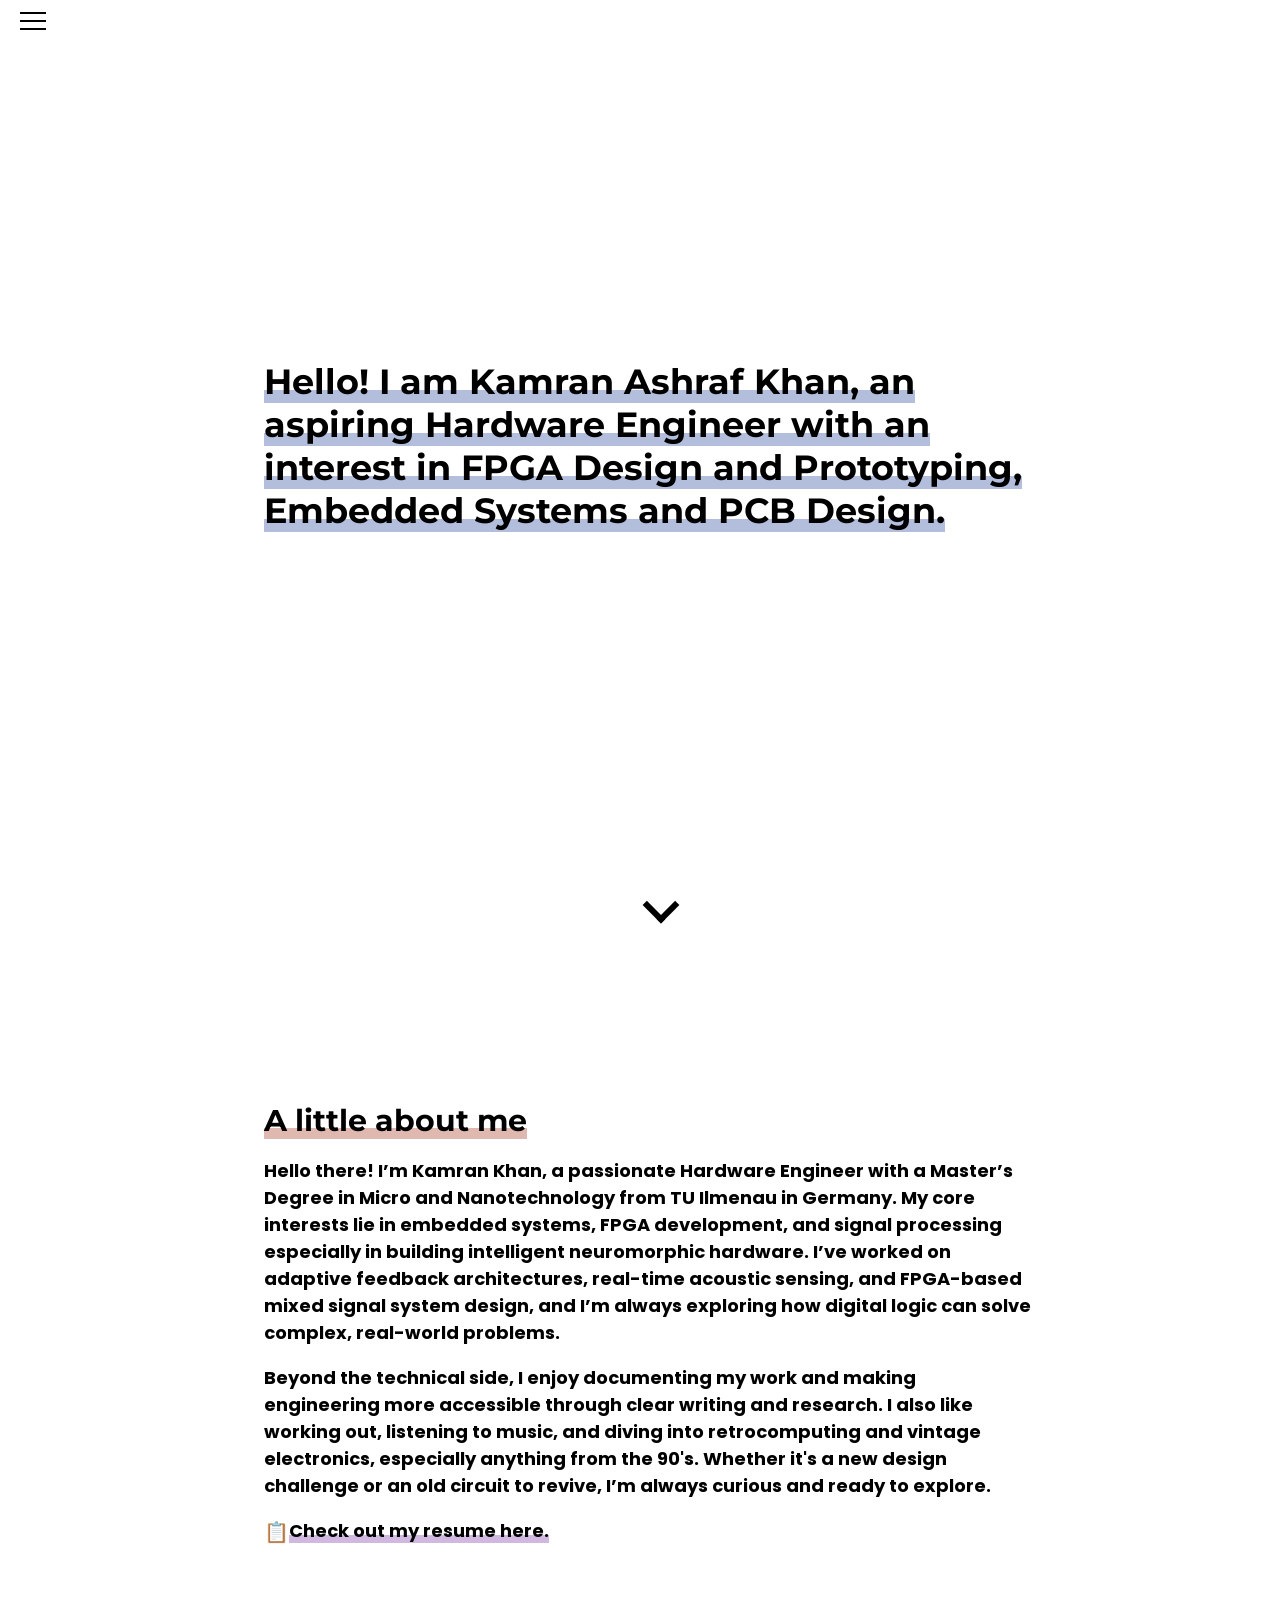
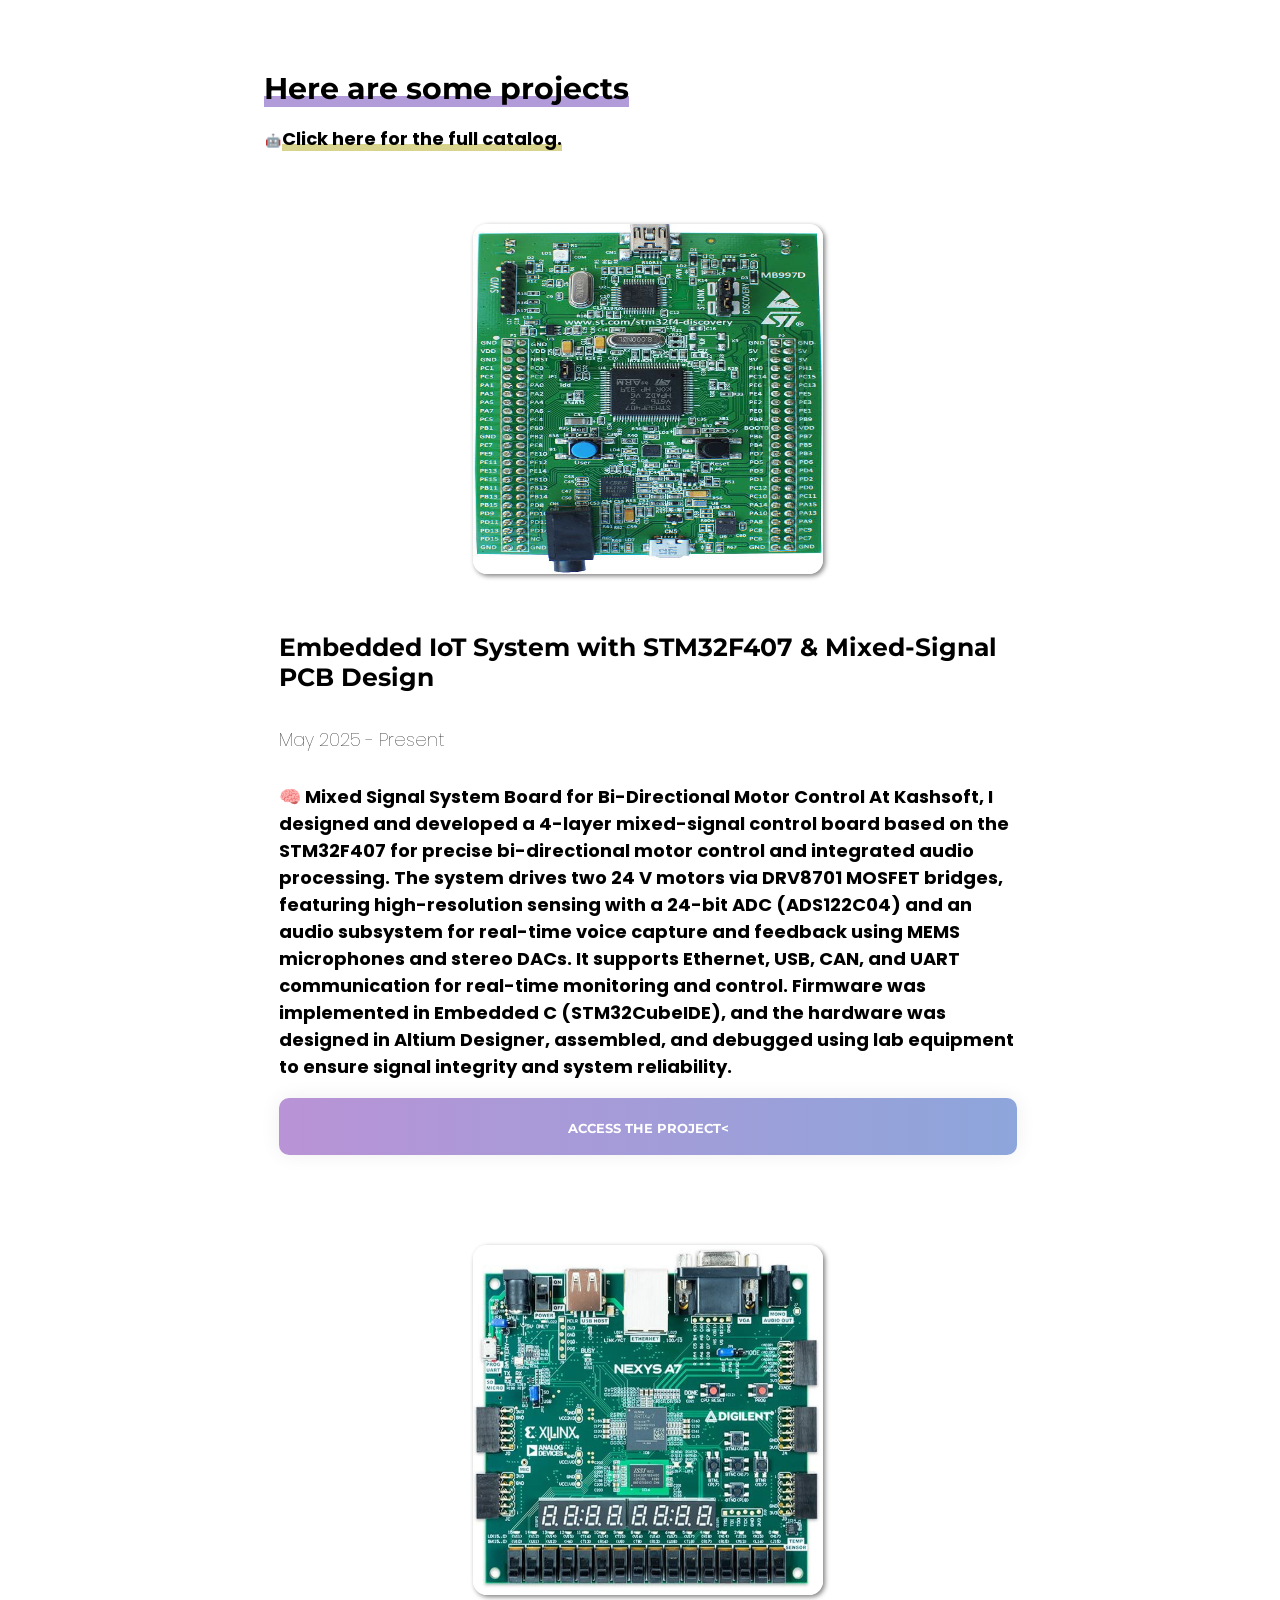
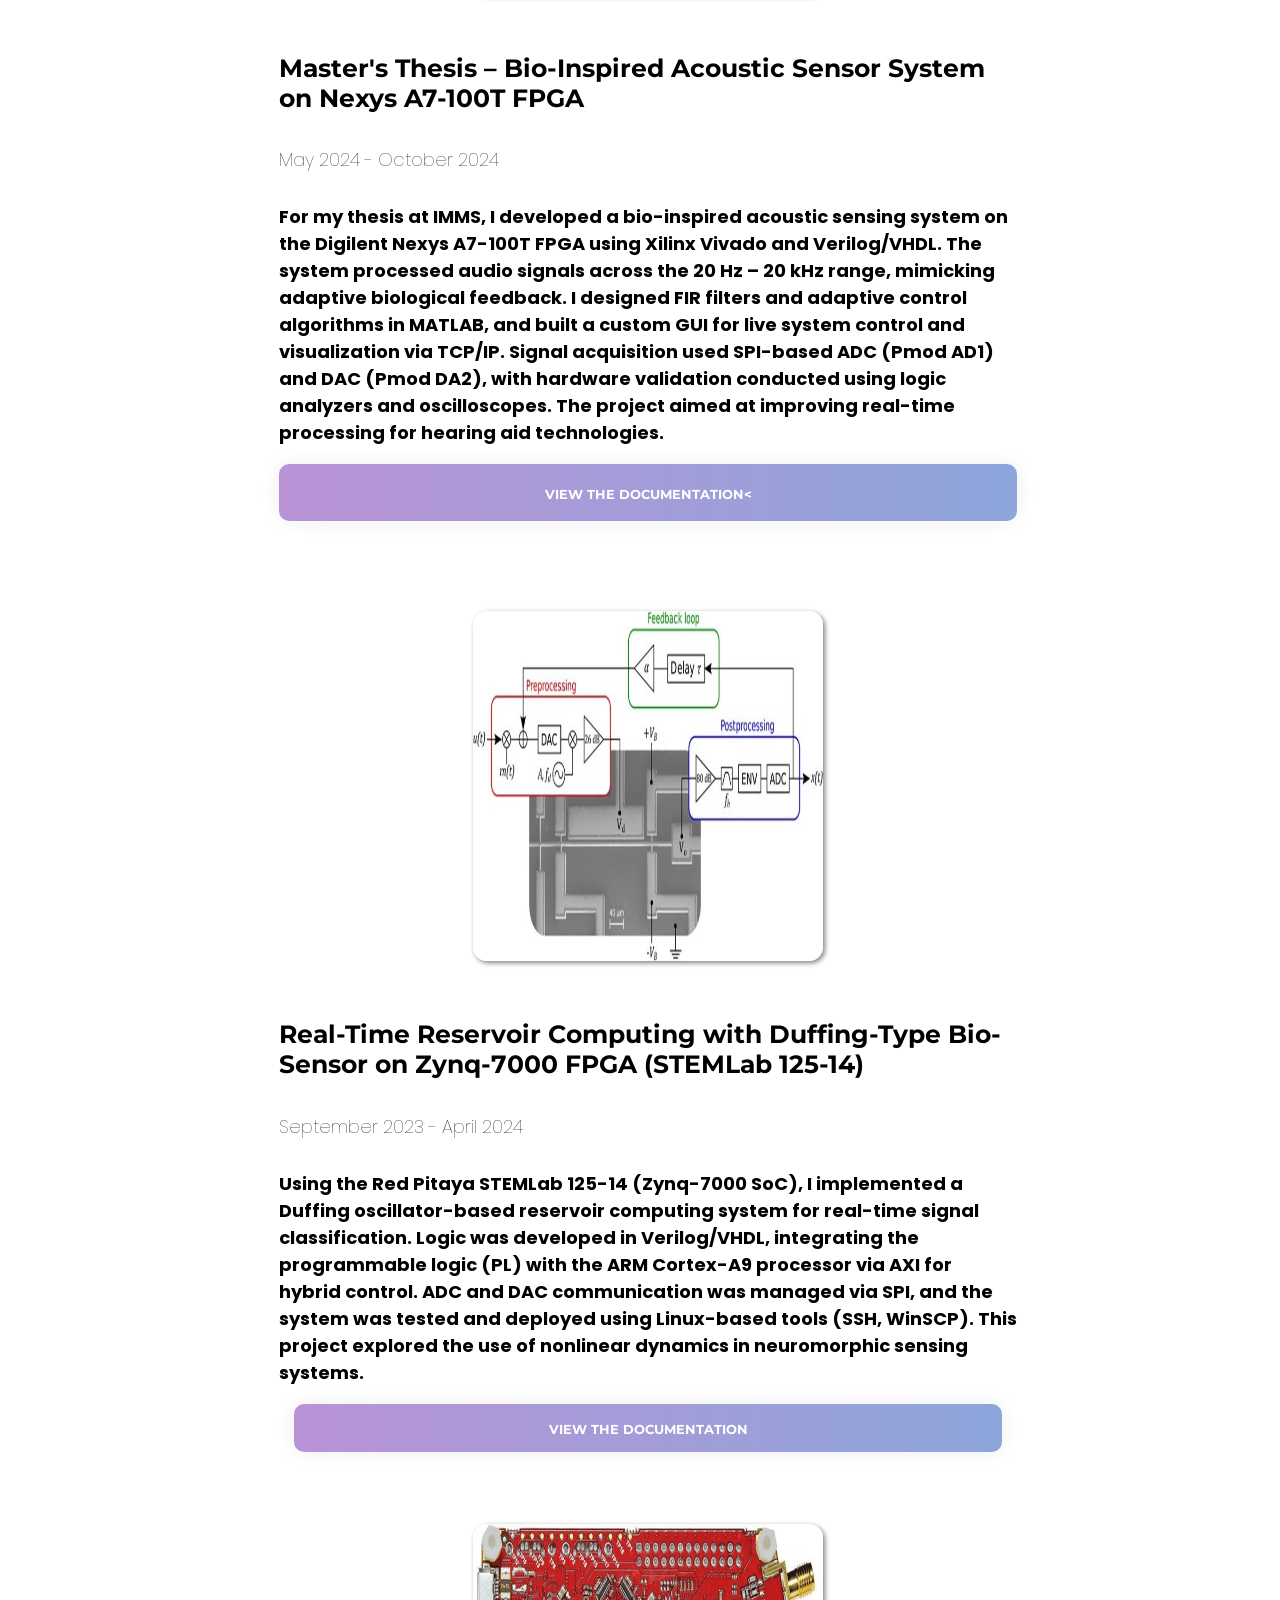
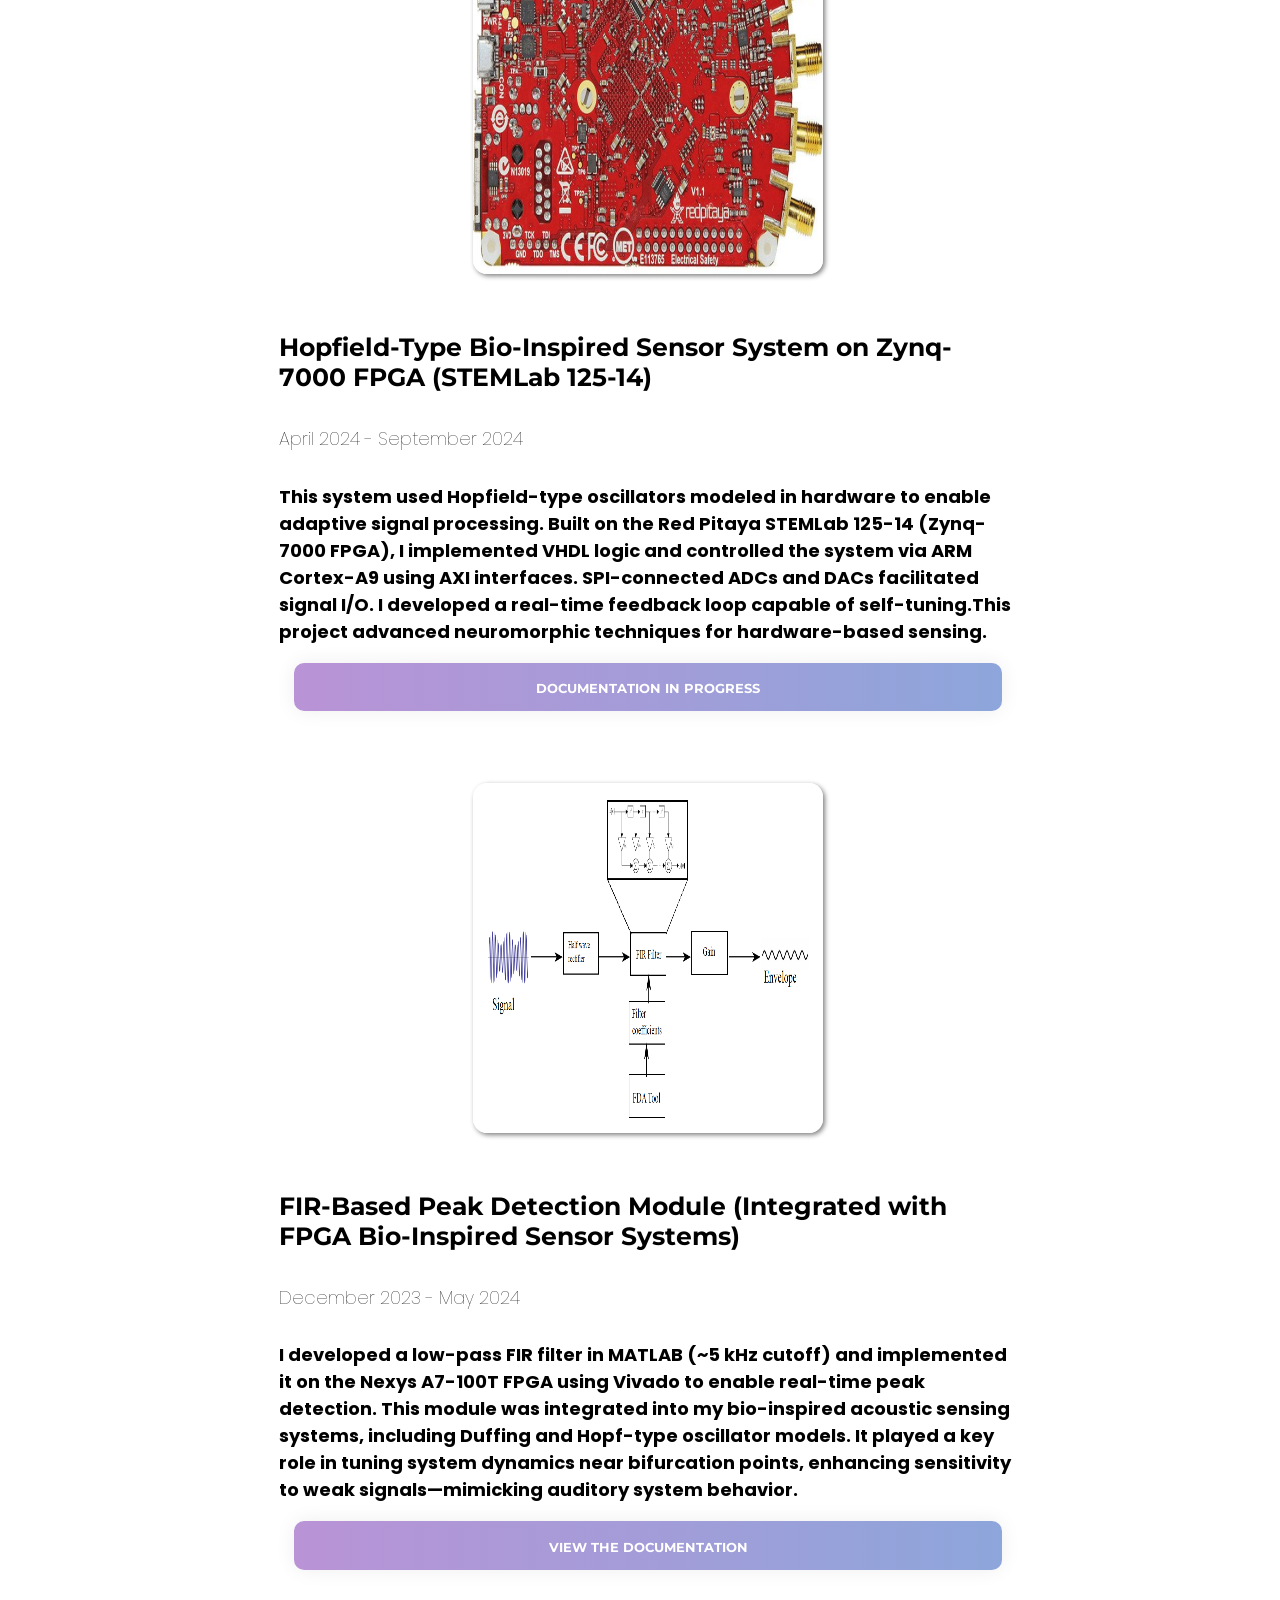
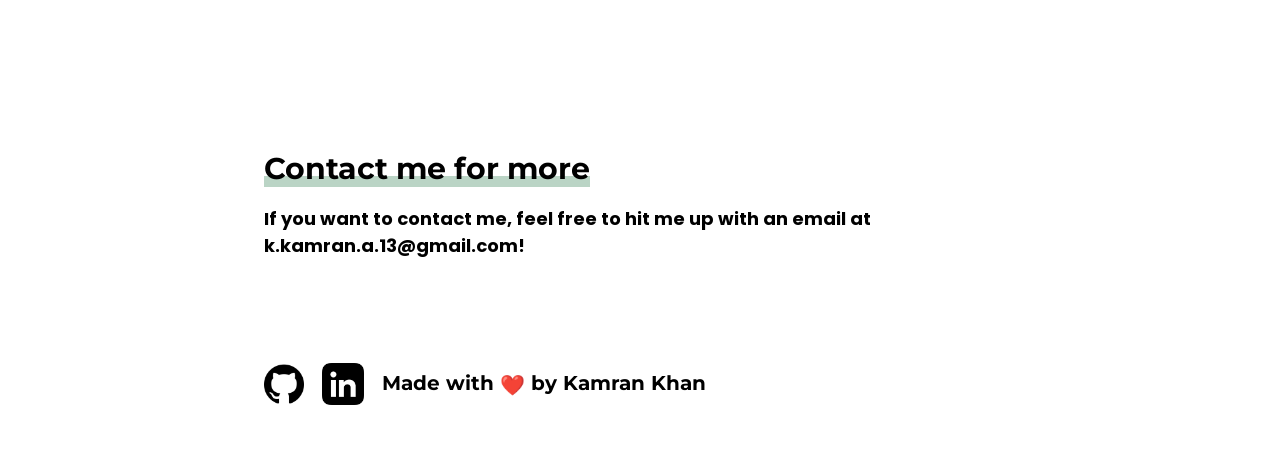
==== index.html @ 7c9fd109 "Revise project details and update documentation link Updated project description and link for the em" ====
<!DOCTYPE html>
<html>
<head>
  <meta charset="utf-8">
  <meta name="viewport" content="initial-scale=1,maximum-scale=1,user-scalable=no" />

  <title>K.K - Portfolio</title>
  <link rel="shortcut icon" type="image/x-icon" href="images/NEW.png"/>
  <link href="index.css" type ="text/css" rel="stylesheet"/>
  <link href="style.css" type ="text/css" rel="stylesheet"/>
  <script src="index.js"></script>
  <link href="https://fonts.googleapis.com/css2?family=Poppins:wght@300&display=swap" rel="stylesheet">
  <link href="https://fonts.googleapis.com/css2?family=PT+Serif&display=swap" rel="stylesheet">
  <link href="https://unpkg.com/aos@2.3.1/dist/aos.css" rel="stylesheet">
  <link href="https://fonts.googleapis.com/css2?family=Ubuntu&display=swap" rel="stylesheet">
  <link href="https://fonts.googleapis.com/css2?family=Arimo&family=Ubuntu&display=swap" rel="stylesheet">
  <link rel="stylesheet/less" type="text/css" href="styles.less" />
  <link href="https://fonts.googleapis.com/css2?family=Montserrat:wght@500&display=swap" rel="stylesheet">
  <script src="less.js" type="text/javascript"></script>
  <link href="https://unpkg.com/aos@2.3.1/dist/aos.css" rel="stylesheet">
</head>
<body>
  <script>
    AOS.init();
  </script>
  <div class="hamburger-menu sidenav">

      <input id="menu__toggle" type="checkbox" />
      <label class="menu__btn" for="menu__toggle">
        <span></span>
      </label>



    <ul class="menu__box">
      <li><a class="" href="#">Home</a></li>
      <li><a class="" href="#about">About</a></li>
			<li><a class="" href="#projects">Projects</a></li>
			<li><a class="" href="#contact">Contact</a></li>
    </ul>
  </div>
  <div class="home-title">
    
    <p class= "title-offset">
      <!--<span class="wave" style = "font-size:1em;">👋</span>--> Hello! I am Kamran Ashraf Khan, an aspiring Hardware Engineer with an interest in
      FPGA Design and Prototyping, Embedded Systems and PCB Design.
    </p>
  </div>
  <div class="home-title ">
    <a href="#about" class='pointer'><p class = "bounce" style="text-align:center;"><i class="down arrow"></i></p></a>
  </div>
  <div class="home-main">
    <h3 id="about"> A little about me</h3>
    <p>
     Hello there! I’m Kamran Khan, a passionate Hardware Engineer with a Master’s Degree in Micro and Nanotechnology from TU Ilmenau in Germany. My core interests lie in embedded systems, FPGA development, and signal processing especially in building intelligent neuromorphic hardware. I’ve worked on adaptive feedback architectures, real-time acoustic sensing, and FPGA-based mixed signal system design, and I’m always exploring how digital logic can solve complex, real-world problems.
    </p>
    <p>
     Beyond the technical side, I enjoy documenting my work and making engineering more accessible through clear writing and research. I also like working out, listening to music, and diving into retrocomputing and vintage electronics, especially anything from the 90's. Whether it's a new design challenge or an old circuit to revive, I’m always curious and ready to explore.    </p>
    <p>
      <span>📋</span><a class="pointer" href="https://drive.google.com/file/d/1jZl0_p32GaIG0uJ6r4p2ubVRtQOgF_bs/view?usp=sharing" target="_blank" >Check out my resume here.<a>
    </p>
  </div>
  <section class=" container home-main2"  id="projects">
    <h3 style = "background-image: linear-gradient(#fff 70%, #B19CD9 55%);">Here are some projects</h3>
    <div>
      <p style = "font-size: 18px;">
        <span>🤖</span><a class="pointer" style = "background-image: linear-gradient(#fff 70%, #D9D48D 55%);" href="projects.html">Click here for the full catalog.<a>
      </p>
    </div>

    <div class='container margin-spacing1'>
      <div class="col-lg-5 colortest">
        <p style="text-align: center;"><img id ="myBtn" class="zoom fold imageshadow"src="images/STM32F407.png"></p>
      </div>
      <div class="col-lg-6 pull-right colortest1">
        <h4>Embedded IoT System with STM32F407 & Mixed-Signal PCB Design</h4>
        <h5>May 2025 - Present</h5>
        <p >🧠 Mixed Signal System Board for Bi-Directional Motor Control

At Kashsoft, I designed and developed a 4-layer mixed-signal control board based on the STM32F407 for precise bi-directional motor control and integrated audio processing. The system drives two 24 V motors via DRV8701 MOSFET bridges, featuring high-resolution sensing with a 24-bit ADC (ADS122C04) and an audio subsystem for real-time voice capture and feedback using MEMS microphones and stereo DACs.
It supports Ethernet, USB, CAN, and UART communication for real-time monitoring and control. Firmware was implemented in Embedded C (STM32CubeIDE), and the hardware was designed in Altium Designer, assembled, and debugged using lab equipment to ensure signal integrity and system reliability.</p>
        <p>
           <a class="btn-grad1" target="_blank" href="https://github.com/kkkamran19/Motor_Controller_STM32F407_Board"><span>Access the Project<</span></a>
        </p>

      </div>
    </div>
    <div class='container margin-spacing'>
      <div class="col-lg-5 colortest">
        <p style="text-align: center;"><img id ="myBtn1"  class="zoom fold imageshadow"src="images/NexysA7.jpg"></p>
      </div>
      <div class="col-lg-6 pull-right colortest1">
        <h4>Master's Thesis – Bio-Inspired Acoustic Sensor System on Nexys A7-100T FPGA</h4>
        <h5>May 2024 - October 2024</h5>
        <p >
          For my thesis at IMMS, I developed a bio-inspired acoustic sensing system on the Digilent Nexys A7-100T FPGA using Xilinx Vivado and Verilog/VHDL. The system processed audio signals across the 20 Hz – 20 kHz range, mimicking adaptive biological feedback. I designed FIR filters and adaptive control algorithms in MATLAB, and built a custom GUI for live system control and visualization via TCP/IP. Signal acquisition used SPI-based ADC (Pmod AD1) and DAC (Pmod DA2), with hardware validation conducted using logic analyzers and oscilloscopes. The project aimed at improving real-time processing for hearing aid technologies.
        </p>
        <p>
           <a class="btn-grad1" target="_blank" href= "https://drive.google.com/file/d/1BFSwdNA7XVS916fjhAsoGjCsaoF70eUB/view?usp=sharing"><span>View the Documentation<</span></a>
        </p>


      </div>
    </div>
    
    <div class='container margin-spacing'>
      <div class="col-lg-5 colortest">
        <p style="text-align: center;"><img id ="myBtn2"  class="zoom fold imageshadow"src="images/RP.jpg"></p>
      </div>
      <div class="col-lg-6 pull-right colortest1">
        <h4>Real-Time Reservoir Computing with Duffing-Type Bio-Sensor on Zynq-7000 FPGA (STEMLab 125-14)</h4>
        <h5>September 2023 - April 2024</h5>
        <p >
         Using the Red Pitaya STEMLab 125-14 (Zynq-7000 SoC), I implemented a Duffing oscillator-based reservoir computing system for real-time signal classification. Logic was developed in Verilog/VHDL, integrating the programmable logic (PL) with the ARM Cortex-A9 processor via AXI for hybrid control. ADC and DAC communication was managed via SPI, and the system was tested and deployed using Linux-based tools (SSH, WinSCP). This project explored the use of nonlinear dynamics in neuromorphic sensing systems.
          
        </p>
        <!--
        <center>
          <form target="_blank" action="https://docs.google.com/document/d/1kxcEUhw5xpbiw1BNX7KYCcNYDxo8A36BgpGBvyZL4uw/edit?usp=sharing">
            <button class="button button1">

              View the documentation
              
            </button>

          </form>
        </center>
        -->
        
        <div class="col-lg-6 center-block colortest1" >
          <a class="btn-grad1" target="_blank" href="https://drive.google.com/file/d/1TawsXJFVMj2B5EUxmtuD-vqah61VOHne/view?usp=sharing"><span>View the Documentation</span></a>
        </div>
        
      
      </div>
      
    </div>
    
    <div class='container margin-spacing'>
      <div class="col-lg-5 colortest">
        <p style="text-align: center;"><img  id ="myBtn3"  class="zoom fold imageshadow"src="images/Red_Pitaya_125.jpg"></p>
      </div>
      <div class="col-lg-6 pull-right colortest1">
        <h4>Hopfield-Type Bio-Inspired Sensor System on Zynq-7000 FPGA (STEMLab 125-14)
</h4>
        <h5>April 2024 - September 2024</h5>
        <p >
          This system used Hopfield-type oscillators modeled in hardware to enable adaptive signal processing. Built on the Red Pitaya STEMLab 125-14 (Zynq-7000 FPGA), I implemented VHDL logic and controlled the system via ARM Cortex-A9 using AXI interfaces. SPI-connected ADCs and DACs facilitated signal I/O. I developed a real-time feedback loop capable of self-tuning.This project advanced neuromorphic techniques for hardware-based sensing.
        </p>

        <div class="col-lg-6 pull-center colortest1">
          <a class="btn-grad1" target="_blank" href=""><span>Documentation in progress</span></a>
        </div>
      </div>
    </div>
    
    <div class='container margin-spacing'>
      <div class="col-lg-5 colortest">
        <p style="text-align: center;"><img  id ="myBtn4"  class="zoom fold imageshadow" src="images/FIR.png" ></p>
      </div>
      <div class="col-lg-6 pull-right colortest1">
        <h4>FIR-Based Peak Detection Module (Integrated with FPGA Bio-Inspired Sensor Systems)</h4>
        <h5>December 2023 - May 2024</h5>
        <p >
         I developed a low-pass FIR filter in MATLAB (~5 kHz cutoff) and implemented it on the Nexys A7-100T FPGA using Vivado to enable real-time peak detection. This module was integrated into my bio-inspired acoustic sensing systems, including Duffing and Hopf-type oscillator models. It played a key role in tuning system dynamics near bifurcation points, enhancing sensitivity to weak signals—mimicking auditory system behavior.
        </p>

        <div class="col-lg-6 pull-center colortest1">
          <a class="btn-grad1" target="_blank" href="https://docs.google.com/document/d/1T5gbmnkzEDhXgcUA_hwLLyPClCYkUlRM/edit?usp=sharing&ouid=109167565029015683219&rtpof=true&sd=true"><span>View the Documentation</span></a>
        </div>
      </div>
    </div>


   
    
  </section>
  <div style="clear: left;margin-bottom: 10vh;" class="contact-main" id="contact">

  </div>
  <div class=" container home-main2"  id="contacts">
    <h3 id="section2" style = "background-image: linear-gradient(#fff 70%, #bad4c5 55%);">Contact me for more</h3>
    <p>
      If you want to contact me, feel free to hit me up with an email at k.kamran.a.13@gmail.com!
    </p>

    <!-- The Modal -->
    <div id="myModal" class="modal" >
    
      <!-- Modal content -->
      <div class="modal-content">
        <span class="close">&times;</span>
        <p>Work in progress..</p>
      </div>
    
    </div>
  </div>
  <script>
    // Get the modal
    var modal = document.getElementById("myModal");
    
    // Get the button that opens the modal
    var btn = document.getElementById("myBtn");
    var btn1 = document.getElementById("myBtn1");
    var btn2 = document.getElementById("myBtn2");
    var btn3 = document.getElementById("myBtn3");
    var btn4 = document.getElementById("myBtn4");
    var btn5 = document.getElementById("myBtn5");
    // Get the <span> element that closes the modal
    var span = document.getElementsByClassName("close")[0];
    
    // When the user clicks the button, open the modal 
    btn.onclick= function() {
      modal.style.display = "block";
    }
    btn1.onclick= function() {
      modal.style.display = "block";
    }
    btn2.onclick= function() {
      modal.style.display = "block";
    }
    btn3.onclick= function() {
      modal.style.display = "block";
    }
    btn4.onclick= function() {
      modal.style.display = "block";
    }
    btn5.onclick= function() {
      modal.style.display = "block";
    }
    // When the user clicks on <span> (x), close the modal
    span.onclick = function() {
      modal.style.display = "none";
    }
    
    // When the user clicks anywhere outside of the modal, close it
    window.onclick = function(event) {
      if (event.target == modal) {
        modal.style.display = "none";
      }
    }
    </script>

  <footer class= "footer-font"style="padding-bottom: 5vh;">

    <div style="margin-top: 6vh;" >
      <a target="_blank" href=""><img class = "zoom" src="images/git.png" style="width:40px;height:40px;vertical-align:middle;"></a>
      <a target="_blank" href="https://www.linkedin.com/in/kamranashraf13/"><img class = "zoom" src="images/linkedinblack.webp" style="width:70px;height:70px;vertical-align:middle;"></a>
      <span style="vertical-align: middle;margin-bottom: 10vh;"> Made with <span >❤️</span> by Kamran Khan</span>
      
    </div>


  </footer>

  

</body>

</html>
---- index.css ----
/* Default Classes*/

html{
 height: 100%;
 width: 100%;
 overflow-x: hidden;
 cursor: url('images/cursor.svg'), auto;
 scroll-behavior: smooth;

}

.wave {
  animation-name: wave-animation;  /* Refers to the name of your @keyframes element below */
  animation-duration: 3s;        /* Change to speed up or slow down */
  animation-iteration-count: 1;  /* Never stop waving :) */
  transform-origin: 70% 70%;       /* Pivot around the bottom-left palm */
  display: inline-block;
  font-size: 20px;
}

@keyframes wave-animation {
    0% { transform: rotate( 0.0deg) }
   10% { transform: rotate(14.0deg) }  /* The following five values can be played with to make the waving more or less extreme */
   20% { transform: rotate(-8.0deg) }
   30% { transform: rotate(14.0deg) }
   40% { transform: rotate(-4.0deg) }
   50% { transform: rotate(10.0deg) }
   60% { transform: rotate( 0.0deg) }  /* Reset for the last half to pause */
  100% { transform: rotate( 0.0deg) }
}

#menu__toggle {
  opacity: 0;
}
#menu__toggle:checked + .menu__btn > span {
  transform: rotate(45deg);
}
#menu__toggle:checked + .menu__btn > span::before {
  top: 0;
  transform: rotate(0deg);
}
#menu__toggle:checked + .menu__btn > span::after {
  top: 0;
  transform: rotate(90deg);
}
#menu__toggle:checked ~ .menu__box {
  left: 0 !important;
}
.menu__btn {
  position: fixed;
  top: 20px;
  left: 20px;
  width: 26px;
  height: 26px;
  cursor: pointer;
  z-index: 1;
}
.menu__btn > span,

.menu__btn > span::before,
.menu__btn > span::after {
  display: block;
  position: absolute;
  width: 100%;
  height: 2px;
  background-color: black;
  transition-duration: .25s;
}
.menu__btn > span::before {
  content: '';
  top: -8px;
}
.menu__btn > span::after {
  content: '';
  top: 8px;
}
.menu__box {
  display: block;
  position: fixed;
  top: 0;
  left: -100%;
  width: 300px;
  height: 100%;
  margin: 0;
  padding: 80px 0;
  list-style: none;
  background-color: transparent;

  transition-duration: .25s;
}
.menu__box li{
  margin-bottom: 3vh;
  margin-left: 3vh;
  font-family: 'Montserrat', sans-serif;
}
.menu__item {
  display: block;
  padding: 12px 24px;
  color: black;
  font-family: 'Montserrat', sans-serif;
  font-size: 20px;
  font-weight: 600;
  text-decoration: none;
  transition-duration: .5s;
}

.zoom {
  transition: transform .2s;
}
.zoom:hover {
  transform: scale(1.025); /* (150% zoom - Note: if the zoom is too large, it will go outside of the viewport) */
  cursor: pointer;
}
.menu__box a {
  position: relative;
  color: #000;
  
  text-decoration: none;
}

.menu__box a:hover {
  color: #000;
}

.menu__box a::before {
  content: "";
  position: absolute;
  display: block;
  width: 100%;
  height: 3px;
  bottom: 0;
  left: 0;
  background-color: #000;
  transform: scaleX(0);
  transition: transform 0.3s ease;
}

.menu__box a:hover::before {
  transform: scaleX(1);
}

.home-main a {
  position: relative;
  color: #000;
  z-index:1;
  background-image: linear-gradient(#fff 70%, #d0b8e0 55%);
  text-decoration: none;
  transition: transform .3 ease;
}

.home-main a:hover {
  color: black;
  z-index:1;
  transform: linear-gradient(#fff 70%, white 55%);
 
}

.home-main a::before {
  content: "";
  position: absolute;
  display: block;
  z-index:0;
  width: 100%;
  height: 10px;
  bottom: 0;
  left: 0;
  background-color: transparent;
  transform: scaleX(0);
  transition: transform 0.3s ease;
}

.home-main a:hover::before {
  transform: scaleX(1);
}
.map{
  height:300px;
  width:200px;
  padding-top: 25px;
  padding-bottom:25px;
}



.fold{
  height:350px;
  width:350px;
}
.twoserve{
  height:70px;
  width:270px;
  padding-top: 120px;
  padding-bottom:160px;
}
.korea{
  height:200px;
  padding-top: 50px;
  padding-bottom: 100px;
  width:300px;
}
/*.pointer {
  cursor: url('images/hover.png'), auto;	
}
*/
body{
  /*background: linear-gradient(to right, black 0%, black 75%, #313131 75%, #313131 100%);*/
  background-color: white;
  
  width: 100%;
  height: 100%;

}
::selection {
  background: rgb(235, 235, 235); /* WebKit/Blink Browsers */
}
::-moz-selection {
  background: rgb(235, 235, 235); /* Gecko Browsers */
}
::-webkit-scrollbar {
  width: 8px;
}

::-webkit-scrollbar-track {
  background: white;
}

::-webkit-scrollbar-thumb {
  background: black;
}

/* Custom Classes */
.home-title{
  z-index: 0;
  margin-top: 40vh;
  margin-left: 20vw;
  margin-right: 18vw;

}



.title-offset{
  color: black;
  font-weight:bold;
  font-size:35px;
  font-family: 'Montserrat', sans-serif;
  display: inline;
  background-image: linear-gradient(#fff 70%, #b2bedc 55%);
}

.home-title h2{
  color: black;

  font-family: 'Poppins', sans-serif;
}


.home-main{
  z-index: 0;
  margin-top: 20vh;
  margin-left: 20vw;
  margin-right: 20vw;

}
.margin-spacing1{
  margin-top: 6vh;
  margin-bottom: 6vh;
}
.home-main p{

  color: black;
  font-size: 18px;
  font-weight:bold;
  font-family: 'Poppins', sans-serif;
}
.home-main h3{
  color: black;
  font-size: 30px;
  font-family: 'Montserrat', sans-serif;
  display: inline;
  background-image: linear-gradient(#fff 70%, #dfb9af 55%);

}
.contact-main{
  z-index: 0;
  margin-top: 5vh;
  margin-left: 20vw;
  margin-right: 20vw;
  margin-bottom: 5vh;

}

.contact-main p{

  color: black;
  font-size: 18px;
  font-weight:bold;
  font-family: 'Poppins', sans-serif;
}
.contact-main h3{
  color: black;
  font-size: 30px;
  font-family: 'Montserrat', sans-serif;
  display: inline;
  background-image: linear-gradient(#fff 70%, #ddb1b8 55%);

}

.home-main2 h4{
  color: black;
  padding-top: 0;
  font-size: 25px;
  font-weight: bold;
  font-family: 'Montserrat', sans-serif;
}
.home-main2 h5{
  color: black;
  padding-top: 0;
  font-size: 18px;
  font-weight: lighter;
  font-family: 'Poppins', sans-serif;
}

.home-main2{
  z-index: 0;
  margin-top: 14vh;
  margin-left:20vw; margin-right:20vw;
  margin-bottom: 8vh;
}

.home-main2 p{
  color: black;
  font-size: 18px;
  font-weight:bold;
  font-family: 'Poppins', sans-serif;

}
span{
  color: black;
  font-size: 20px;
  font-weight:bold;
  font-family: 'Montserrat', sans-serif;
  vertical-align: middle;
}


.home-main2 h3{
  color: black;
  font-size: 30px;
  margin-bottom: 10vh;
  font-family: 'Montserrat', sans-serif;
  display: inline;
  

}

.sidenav {

  height: 100%;
  width: 15vw;
  position: fixed;
  z-index: 1;

  background-color: transparent;
  overflow-x: hidden;
}

.sidenav ul{

  margin: 0;


}
a{
  color:black;
}

.sidenav li{

  color: transparent;
  font-weight:bold;
}

.sidenav a{

  text-decoration: none;
  font-size: 20px;
  color: black;
  font-weight:bolder;
  font-family: 'Montserrat', sans-serif;
}
.animate-right1{
  position:relative;
  animation:animateright 0.4s
}

@keyframes animateright{from{right:-300px;opacity:0} to{right:0;opacity:1}}

.animate-left1{position:relative;animation:animateleft 0.4s}@keyframes animateleft{from{left:-300px;opacity:0} to{left:0;opacity:1}}
.animate-left2{position:relative;animation:animateleft 0.6s}@keyframes animateleft{from{left:-300px;opacity:0} to{left:0;opacity:1}}
.animate-left3{position:relative;animation:animateleft 0.8s}@keyframes animateleft{from{left:-300px;opacity:0} to{left:0;opacity:1}}
.animate-left4{position:relative;animation:animateleft 1s}@keyframes animateleft{from{left:-300px;opacity:0} to{left:0;opacity:1}}

.link{
  position: relative;

}

.link:after{
  content: '';
  position: absolute;
  width: 0; height: 3px;
  display: block;
  margin-top: 2px;
  right: 60%;
  left: 5%;
  background: black;
  transition: width .2s ease;
  -webkit-transition: width .2s ease;
}

.link:hover:after{
  width: 37%;
  left: 5%;
  background: black;
}
.margin-spacing{
  margin-top: 6vh;
  margin-bottom: 6vh;
}
.margin-spacing{
  margin-bottom: 6vh;
}
.white{
  color: white;
}
.header {
  position: fixed;
  top: 0;
  z-index: 3;
  width: 100%;
  background-color: #f1f1f1;
}

.progress-container {
  width: 100%;
  height: 7px;
  background: black;
}

.progress-bar {
  height: 7px;
  background: white;
  width: 0%;
}

.imageshadow {
  box-shadow: 2px 2px 5px gray;
  border-radius: 14px;
}
.arrow {
  border: solid black;
  border-width: 0 6px 6px 0;

  display: inline-block;
  padding: 10px;
}

.down {
  transform: rotate(45deg);
  -webkit-transform: rotate(45deg);
}

.bounce {
  -moz-animation: bounce 2s infinite;
  -webkit-animation: bounce 2s infinite;
  animation: bounce 2.5s infinite;
}

@keyframes bounce {
  0%, 20%, 50%, 80%, 100% {
    transform: translateY(0);

  }
  40% {
    transform: translateY(-30px);

  }
  60% {
    transform: translateY(-15px);
  }
}
.button {
  border: none;
  color: white;
  padding: 10px;
  text-align: center;
  text-decoration: none;
  display: inline-block;
  font-size: 15px;
  margin: 4px 4px;
  
  transition-duration: 0.4s;
  font-family: 'Poppins', sans-serif;
  outline:none;
}
.button2 {
  border: none;
  color: white;
  padding: 8px 16px;
  text-align: center;
  text-decoration: none;
  display: inline-block;
  font-size: 16px;
  margin: 4px 2px;
  transition-duration: 0.3s;
  font-family: 'Poppins', sans-serif;
  outline:none;
}
.button23 {
  background-color: black;
  color: white;
  font-size: 13px;
  font-weight:bold;
  border: 2px solid white;
  font-family: 'Poppins', sans-serif;
}

.button23:hover {
  background-color: white;
  color: black;
  /*cursor: url('images/hover.png'), auto;*/
}
.button1 {
  background-color: white;
  color: black;
  background: linear-gradient(to right, black 0%, black 50%, #ffffff 50%, #ffffff 100%);
  background-size: 200% 100%;
  background-position: 100% 0;
  border: 1.5px solid black;
  font-family: 'Poppins', sans-serif;

  

}

.button1:hover {
  background-color: black;
  color: white;
  cursor: pointer;
  background-position:0 0;
  /*cursor: url('images/hover.png'), auto;*/
}

.hover14 figure {
	position: relative;
}
.hover14 figure::before {
	position: absolute;
	top: 0;
	left: -75%;
	z-index: 2;
	display: block;
	content: '';
	width: 50%;
	height: 100%;
	background: -webkit-linear-gradient(left, rgba(255,255,255,0) 0%, rgba(255,255,255,.3) 100%);
	background: linear-gradient(to right, rgba(255,255,255,0) 0%, rgba(255,255,255,.3) 100%);
	-webkit-transform: skewX(-25deg);
	transform: skewX(-25deg);
}
.hover14 figure:hover::before {
	-webkit-animation: shine .75s;
	animation: shine .75s;
}
@-webkit-keyframes shine {
	100% {
		left: 125%;
	}
}
@keyframes shine {
	100% {
		left: 125%;
	}
}
footer{
  margin-left: 20vw; margin-right: 20vw;
}
.footer-font{
  font-family: 'Montserrat', sans-serif;
}
@media (max-width: 767px) {
    .sidenav{
        display:none;
    }
    .fold{
      height:250px;
      width:250px;
    }
    .map{
      height:250px;
      width:175px;
    }
    .twoserve{
      height:60px;
      width:220px;
      padding-top: 55px;
      padding-bottom:135px;
    }
    .korea{
      height:150px;
      width:225px;
      padding-top:25px;
      padding-bottom:75px;
    }
    .home-main{
      margin-right:5vw;
      margin-left: 5vw;
    }
    .home-main2{
      margin-right:5vw;
      margin-left: 5vw;
    }
    .home-title{
      margin-top: 25vh;
    }
    footer{
      margin-right:5vw;
      margin-left: 5vw;
    }
}


         
.btn-grad {
  background-image: linear-gradient(to right, #2b5876 0%, #4e4376  51%, #2b5876  100%);
  margin: 10px;
  padding: 15px 45px;
  text-align: center;
  text-transform: uppercase;
  transition: 0.5s;
  background-size: 200% auto;
  color: white;            
  box-shadow: 0 0 20px #eee;
  border-radius: 10px;
  display: block;
}

.btn-grad:hover {
  background-position: right center; /* change the direction of the change here */
  color: #fff;
  text-decoration: none;
  cursor: pointer;
}
a span{
  color: WHITE;
  font-size: 13px;
  padding-left: 1px;
  padding-right: 1px;
  
}

.home-main2 a{
  margin-left: 0px;
  text-decoration: none;
}

         
         
         
.btn-grad1 {
  background-image: linear-gradient(to right, #B993D6 0%, #8CA6DB  51%, #B993D6  100%);

  padding-top: 15px;
  padding-bottom: 15px;
  text-align: center;
  text-transform: uppercase;
  transition: 0.5s;
  background-size: 200% auto;
  color: white;            
  box-shadow: 0 0 20px #eee;
  border-radius: 10px;
  display: block;
}

.btn-grad1:hover {
  background-position: right center; /* change the direction of the change here */
  color: #fff;
  text-decoration: none;
}

.modal {
  display: none; /* Hidden by default */
  position: fixed; /* Stay in place */
  z-index: 1; /* Sit on top */
  padding-top: 100px; /* Location of the box */
  left: 0;
  top: 0;
  width: 100%; /* Full width */
  height: 100%; /* Full height */
  overflow: auto; /* Enable scroll if needed */
  background-color: rgb(0,0,0); /* Fallback color */
  background-color: rgba(0,0,0,0.4); /* Black w/ opacity */

}

/* Modal Content */
.modal-content {
  background-color: #fefefe;
  margin: auto;
  padding: 20px;
  border: 1px solid #888;
  width: 80%;
  border-radius: 14px;
}

/* The Close Button */
.close {
  color: #aaaaaa;
  float: right;
  font-size: 30px;
  font-weight: bold;
  transition: color .25s ease;
}

.close:hover,
.close:focus {
  color: #000;
  text-decoration: none;
  cursor: pointer;
}
---- style.css ----
.col-xs-1, .col-sm-1, .col-md-1, .col-lg-1, .col-xs-2, .col-sm-2, .col-md-2, .col-lg-2, .col-xs-3, .col-sm-3, .col-md-3, .col-lg-3, .col-xs-4, .col-sm-4, .col-md-4, .col-lg-4, .col-xs-5, .col-sm-5, .col-md-5, .col-lg-5, .col-xs-6, .col-sm-6, .col-md-6, .col-lg-6, .col-xs-7, .col-sm-7, .col-md-7, .col-lg-7, .col-xs-8, .col-sm-8, .col-md-8, .col-lg-8, .col-xs-9, .col-sm-9, .col-md-9, .col-lg-9, .col-xs-10, .col-sm-10, .col-md-10, .col-lg-10, .col-xs-11, .col-sm-11, .col-md-11, .col-lg-11, .col-xs-12, .col-sm-12, .col-md-12, .col-lg-12 {
  position: relative;
  min-height: 1px;
  padding-left: 15px;
  padding-right: 15px;
}
.col-xs-1, .col-xs-2, .col-xs-3, .col-xs-4, .col-xs-5, .col-xs-6, .col-xs-7, .col-xs-8, .col-xs-9, .col-xs-10, .col-xs-11, .col-xs-12 {
  float: left;
}
.col-xs-12 {
  width: 100%;
}
.col-xs-11 {
  width: 91.66666667%;
}
.col-xs-10 {
  width: 83.33333333%;
}
.col-xs-9 {
  width: 75%;
}
.col-xs-8 {
  width: 66.66666667%;
}
.col-xs-7 {
  width: 58.33333333%;
}
.col-xs-6 {
  width: 50%;
}
.col-xs-5 {
  width: 41.66666667%;
}
.col-xs-4 {
  width: 33.33333333%;
}
.col-xs-3 {
  width: 25%;
}
.col-xs-2 {
  width: 16.66666667%;
}
.col-xs-1 {
  width: 8.33333333%;
}
.col-xs-pull-12 {
  right: 100%;
}
.col-xs-pull-11 {
  right: 91.66666667%;
}
.col-xs-pull-10 {
  right: 83.33333333%;
}
.col-xs-pull-9 {
  right: 75%;
}
.col-xs-pull-8 {
  right: 66.66666667%;
}
.col-xs-pull-7 {
  right: 58.33333333%;
}
.col-xs-pull-6 {
  right: 50%;
}
.col-xs-pull-5 {
  right: 41.66666667%;
}
.col-xs-pull-4 {
  right: 33.33333333%;
}
.col-xs-pull-3 {
  right: 25%;
}
.col-xs-pull-2 {
  right: 16.66666667%;
}
.col-xs-pull-1 {
  right: 8.33333333%;
}
.col-xs-pull-0 {
  right: auto;
}
.col-xs-push-12 {
  left: 100%;
}
.col-xs-push-11 {
  left: 91.66666667%;
}
.col-xs-push-10 {
  left: 83.33333333%;
}
.col-xs-push-9 {
  left: 75%;
}
.col-xs-push-8 {
  left: 66.66666667%;
}
.col-xs-push-7 {
  left: 58.33333333%;
}
.col-xs-push-6 {
  left: 50%;
}
.col-xs-push-5 {
  left: 41.66666667%;
}
.col-xs-push-4 {
  left: 33.33333333%;
}
.col-xs-push-3 {
  left: 25%;
}
.col-xs-push-2 {
  left: 16.66666667%;
}
.col-xs-push-1 {
  left: 8.33333333%;
}
.col-xs-push-0 {
  left: auto;
}
.col-xs-offset-12 {
  margin-left: 100%;
}
.col-xs-offset-11 {
  margin-left: 91.66666667%;
}
.col-xs-offset-10 {
  margin-left: 83.33333333%;
}
.col-xs-offset-9 {
  margin-left: 75%;
}
.col-xs-offset-8 {
  margin-left: 66.66666667%;
}
.col-xs-offset-7 {
  margin-left: 58.33333333%;
}
.col-xs-offset-6 {
  margin-left: 50%;
}
.col-xs-offset-5 {
  margin-left: 41.66666667%;
}
.col-xs-offset-4 {
  margin-left: 33.33333333%;
}
.col-xs-offset-3 {
  margin-left: 25%;
}
.col-xs-offset-2 {
  margin-left: 16.66666667%;
}
.col-xs-offset-1 {
  margin-left: 8.33333333%;
}
.col-xs-offset-0 {
  margin-left: 0%;
}
@media (min-width: 768px) {
  .col-sm-1, .col-sm-2, .col-sm-3, .col-sm-4, .col-sm-5, .col-sm-6, .col-sm-7, .col-sm-8, .col-sm-9, .col-sm-10, .col-sm-11, .col-sm-12 {
    float: left;
  }
  .col-sm-12 {
    width: 100%;
  }
  .col-sm-11 {
    width: 91.66666667%;
  }
  .col-sm-10 {
    width: 83.33333333%;
  }
  .col-sm-9 {
    width: 75%;
  }
  .col-sm-8 {
    width: 66.66666667%;
  }
  .col-sm-7 {
    width: 58.33333333%;
  }
  .col-sm-6 {
    width: 50%;
  }
  .col-sm-5 {
    width: 41.66666667%;
  }
  .col-sm-4 {
    width: 33.33333333%;
  }
  .col-sm-3 {
    width: 25%;
  }
  .col-sm-2 {
    width: 16.66666667%;
  }
  .col-sm-1 {
    width: 8.33333333%;
  }
  .col-sm-pull-12 {
    right: 100%;
  }
  .col-sm-pull-11 {
    right: 91.66666667%;
  }
  .col-sm-pull-10 {
    right: 83.33333333%;
  }
  .col-sm-pull-9 {
    right: 75%;
  }
  .col-sm-pull-8 {
    right: 66.66666667%;
  }
  .col-sm-pull-7 {
    right: 58.33333333%;
  }
  .col-sm-pull-6 {
    right: 50%;
  }
  .col-sm-pull-5 {
    right: 41.66666667%;
  }
  .col-sm-pull-4 {
    right: 33.33333333%;
  }
  .col-sm-pull-3 {
    right: 25%;
  }
  .col-sm-pull-2 {
    right: 16.66666667%;
  }
  .col-sm-pull-1 {
    right: 8.33333333%;
  }
  .col-sm-pull-0 {
    right: auto;
  }
  .col-sm-push-12 {
    left: 100%;
  }
  .col-sm-push-11 {
    left: 91.66666667%;
  }
  .col-sm-push-10 {
    left: 83.33333333%;
  }
  .col-sm-push-9 {
    left: 75%;
  }
  .col-sm-push-8 {
    left: 66.66666667%;
  }
  .col-sm-push-7 {
    left: 58.33333333%;
  }
  .col-sm-push-6 {
    left: 50%;
  }
  .col-sm-push-5 {
    left: 41.66666667%;
  }
  .col-sm-push-4 {
    left: 33.33333333%;
  }
  .col-sm-push-3 {
    left: 25%;
  }
  .col-sm-push-2 {
    left: 16.66666667%;
  }
  .col-sm-push-1 {
    left: 8.33333333%;
  }
  .col-sm-push-0 {
    left: auto;
  }
  .col-sm-offset-12 {
    margin-left: 100%;
  }
  .col-sm-offset-11 {
    margin-left: 91.66666667%;
  }
  .col-sm-offset-10 {
    margin-left: 83.33333333%;
  }
  .col-sm-offset-9 {
    margin-left: 75%;
  }
  .col-sm-offset-8 {
    margin-left: 66.66666667%;
  }
  .col-sm-offset-7 {
    margin-left: 58.33333333%;
  }
  .col-sm-offset-6 {
    margin-left: 50%;
  }
  .col-sm-offset-5 {
    margin-left: 41.66666667%;
  }
  .col-sm-offset-4 {
    margin-left: 33.33333333%;
  }
  .col-sm-offset-3 {
    margin-left: 25%;
  }
  .col-sm-offset-2 {
    margin-left: 16.66666667%;
  }
  .col-sm-offset-1 {
    margin-left: 8.33333333%;
  }
  .col-sm-offset-0 {
    margin-left: 0%;
  }
}
@media (min-width: 1080px) {
  .col-md-1, .col-md-2, .col-md-3, .col-md-4, .col-md-5, .col-md-6, .col-md-7, .col-md-8, .col-md-9, .col-md-10, .col-md-11, .col-md-12 {
    float: left;
  }
  .col-md-12 {
    width: 100%;
  }
  .col-md-11 {
    width: 91.66666667%;
  }
  .col-md-10 {
    width: 83.33333333%;
  }
  .col-md-9 {
    width: 75%;
  }
  .col-md-8 {
    width: 66.66666667%;
  }
  .col-md-7 {
    width: 58.33333333%;
  }
  .col-md-6 {
    width: 50%;
  }
  .col-md-5 {
    width: 41.66666667%;
  }
  .col-md-4 {
    width: 33.33333333%;
  }
  .col-md-3 {
    width: 25%;
  }
  .col-md-2 {
    width: 16.66666667%;
  }
  .col-md-1 {
    width: 8.33333333%;
  }
  .col-md-pull-12 {
    right: 100%;
  }
  .col-md-pull-11 {
    right: 91.66666667%;
  }
  .col-md-pull-10 {
    right: 83.33333333%;
  }
  .col-md-pull-9 {
    right: 75%;
  }
  .col-md-pull-8 {
    right: 66.66666667%;
  }
  .col-md-pull-7 {
    right: 58.33333333%;
  }
  .col-md-pull-6 {
    right: 50%;
  }
  .col-md-pull-5 {
    right: 41.66666667%;
  }
  .col-md-pull-4 {
    right: 33.33333333%;
  }
  .col-md-pull-3 {
    right: 25%;
  }
  .col-md-pull-2 {
    right: 16.66666667%;
  }
  .col-md-pull-1 {
    right: 8.33333333%;
  }
  .col-md-pull-0 {
    right: auto;
  }
  .col-md-push-12 {
    left: 100%;
  }
  .col-md-push-11 {
    left: 91.66666667%;
  }
  .col-md-push-10 {
    left: 83.33333333%;
  }
  .col-md-push-9 {
    left: 75%;
  }
  .col-md-push-8 {
    left: 66.66666667%;
  }
  .col-md-push-7 {
    left: 58.33333333%;
  }
  .col-md-push-6 {
    left: 50%;
  }
  .col-md-push-5 {
    left: 41.66666667%;
  }
  .col-md-push-4 {
    left: 33.33333333%;
  }
  .col-md-push-3 {
    left: 25%;
  }
  .col-md-push-2 {
    left: 16.66666667%;
  }
  .col-md-push-1 {
    left: 8.33333333%;
  }
  .col-md-push-0 {
    left: auto;
  }
  .col-md-offset-12 {
    margin-left: 100%;
  }
  .col-md-offset-11 {
    margin-left: 91.66666667%;
  }
  .col-md-offset-10 {
    margin-left: 83.33333333%;
  }
  .col-md-offset-9 {
    margin-left: 75%;
  }
  .col-md-offset-8 {
    margin-left: 66.66666667%;
  }
  .col-md-offset-7 {
    margin-left: 58.33333333%;
  }
  .col-md-offset-6 {
    margin-left: 50%;
  }
  .col-md-offset-5 {
    margin-left: 41.66666667%;
  }
  .col-md-offset-4 {
    margin-left: 33.33333333%;
  }
  .col-md-offset-3 {
    margin-left: 25%;
  }
  .col-md-offset-2 {
    margin-left: 16.66666667%;
  }
  .col-md-offset-1 {
    margin-left: 8.33333333%;
  }
  .col-md-offset-0 {
    margin-left: 0%;
  }
}
@media (min-width: 1400px) {
  .col-lg-1, .col-lg-2, .col-lg-3, .col-lg-4, .col-lg-5, .col-lg-6, .col-lg-7, .col-lg-8, .col-lg-9, .col-lg-10, .col-lg-11, .col-lg-12 {
    float: left;
  }
  .col-lg-12 {
    width: 100%;
  }
  .col-lg-11 {
    width: 91.66666667%;
  }
  .col-lg-10 {
    width: 83.33333333%;
  }
  .col-lg-9 {
    width: 75%;
  }
  .col-lg-8 {
    width: 66.66666667%;
  }
  .col-lg-7 {
    width: 58.33333333%;
  }
  .col-lg-6 {
    width: 50%;
  }
  .col-lg-5 {
    width: 41.66666667%;
  }
  .col-lg-4 {
    width: 33.33333333%;
  }
  .col-lg-3 {
    width: 25%;
  }
  .col-lg-2 {
    width: 16.66666667%;
  }
  .col-lg-1 {
    width: 8.33333333%;
  }
  .col-lg-pull-12 {
    right: 100%;
  }
  .col-lg-pull-11 {
    right: 91.66666667%;
  }
  .col-lg-pull-10 {
    right: 83.33333333%;
  }
  .col-lg-pull-9 {
    right: 75%;
  }
  .col-lg-pull-8 {
    right: 66.66666667%;
  }
  .col-lg-pull-7 {
    right: 58.33333333%;
  }
  .col-lg-pull-6 {
    right: 50%;
  }
  .col-lg-pull-5 {
    right: 41.66666667%;
  }
  .col-lg-pull-4 {
    right: 33.33333333%;
  }
  .col-lg-pull-3 {
    right: 25%;
  }
  .col-lg-pull-2 {
    right: 16.66666667%;
  }
  .col-lg-pull-1 {
    right: 8.33333333%;
  }
  .col-lg-pull-0 {
    right: auto;
  }
  .col-lg-push-12 {
    left: 100%;
  }
  .col-lg-push-11 {
    left: 91.66666667%;
  }
  .col-lg-push-10 {
    left: 83.33333333%;
  }
  .col-lg-push-9 {
    left: 75%;
  }
  .col-lg-push-8 {
    left: 66.66666667%;
  }
  .col-lg-push-7 {
    left: 58.33333333%;
  }
  .col-lg-push-6 {
    left: 50%;
  }
  .col-lg-push-5 {
    left: 41.66666667%;
  }
  .col-lg-push-4 {
    left: 33.33333333%;
  }
  .col-lg-push-3 {
    left: 25%;
  }
  .col-lg-push-2 {
    left: 16.66666667%;
  }
  .col-lg-push-1 {
    left: 8.33333333%;
  }
  .col-lg-push-0 {
    left: auto;
  }
  .col-lg-offset-12 {
    margin-left: 100%;
  }
  .col-lg-offset-11 {
    margin-left: 91.66666667%;
  }
  .col-lg-offset-10 {
    margin-left: 83.33333333%;
  }
  .col-lg-offset-9 {
    margin-left: 75%;
  }
  .col-lg-offset-8 {
    margin-left: 66.66666667%;
  }
  .col-lg-offset-7 {
    margin-left: 58.33333333%;
  }
  .col-lg-offset-6 {
    margin-left: 50%;
  }
  .col-lg-offset-5 {
    margin-left: 41.66666667%;
  }
  .col-lg-offset-4 {
    margin-left: 33.33333333%;
  }
  .col-lg-offset-3 {
    margin-left: 25%;
  }
  .col-lg-offset-2 {
    margin-left: 16.66666667%;
  }
  .col-lg-offset-1 {
    margin-left: 8.33333333%;
  }
  .col-lg-offset-0 {
    margin-left: 0%;
  }
}
.clearfix:before,
.clearfix:after,
.container:before,
.container:after,
.container-fluid:before,
.container-fluid:after,
.row:before,
.row:after {
  content: " ";
  display: table;
}
.clearfix:after,
.container:after,
.container-fluid:after,
.row:after {
  clear: both;
}
.center-block {
  display: block;
  margin-left: auto;
  margin-right: auto;
}
.pull-right {
  float: right !important;
}
.pull-left {
  float: left !important;
}
.hide {
  display: none !important;
}
.show {
  display: block !important;
}
.invisible {
  visibility: hidden;
}
.text-hide {
  font: 0/0 a;
  color: transparent;
  text-shadow: none;
  background-color: transparent;
  border: 0;
}
.hidden {
  display: none !important;
}
.affix {
  position: fixed;
}
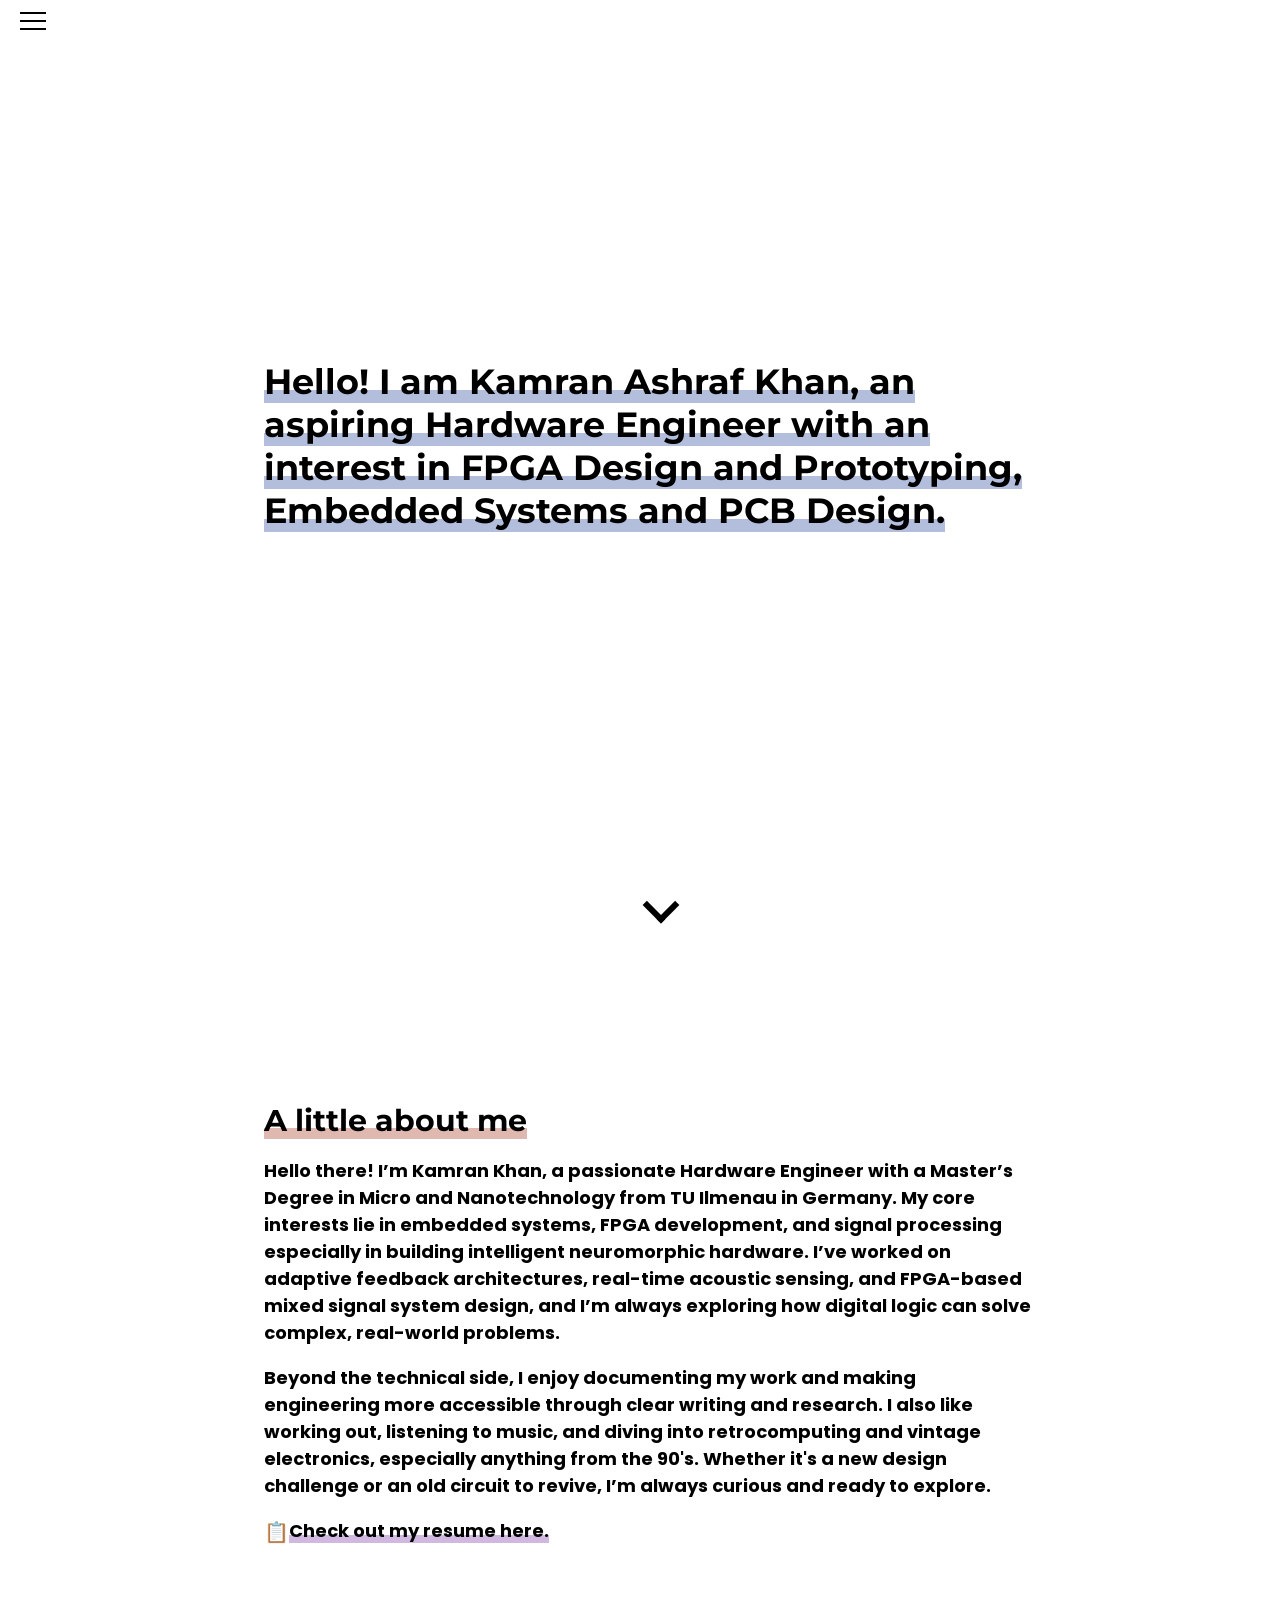
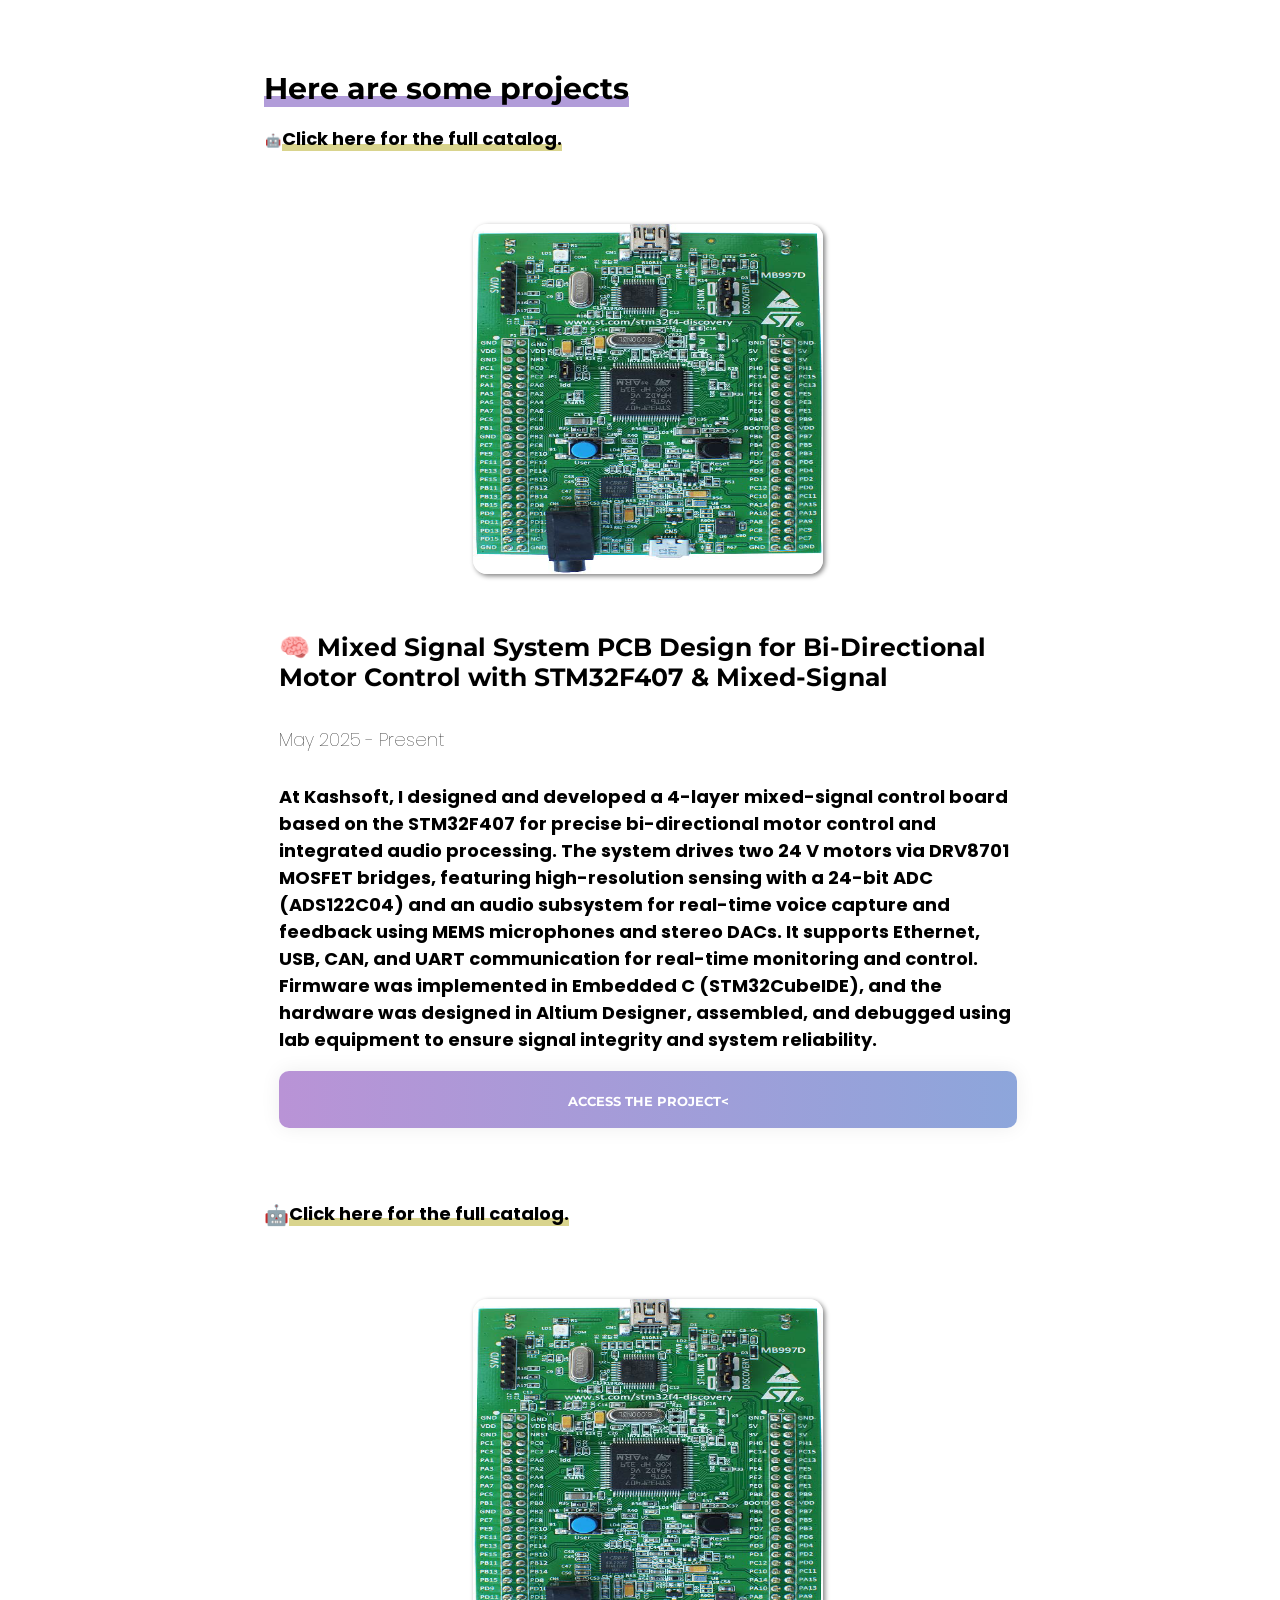
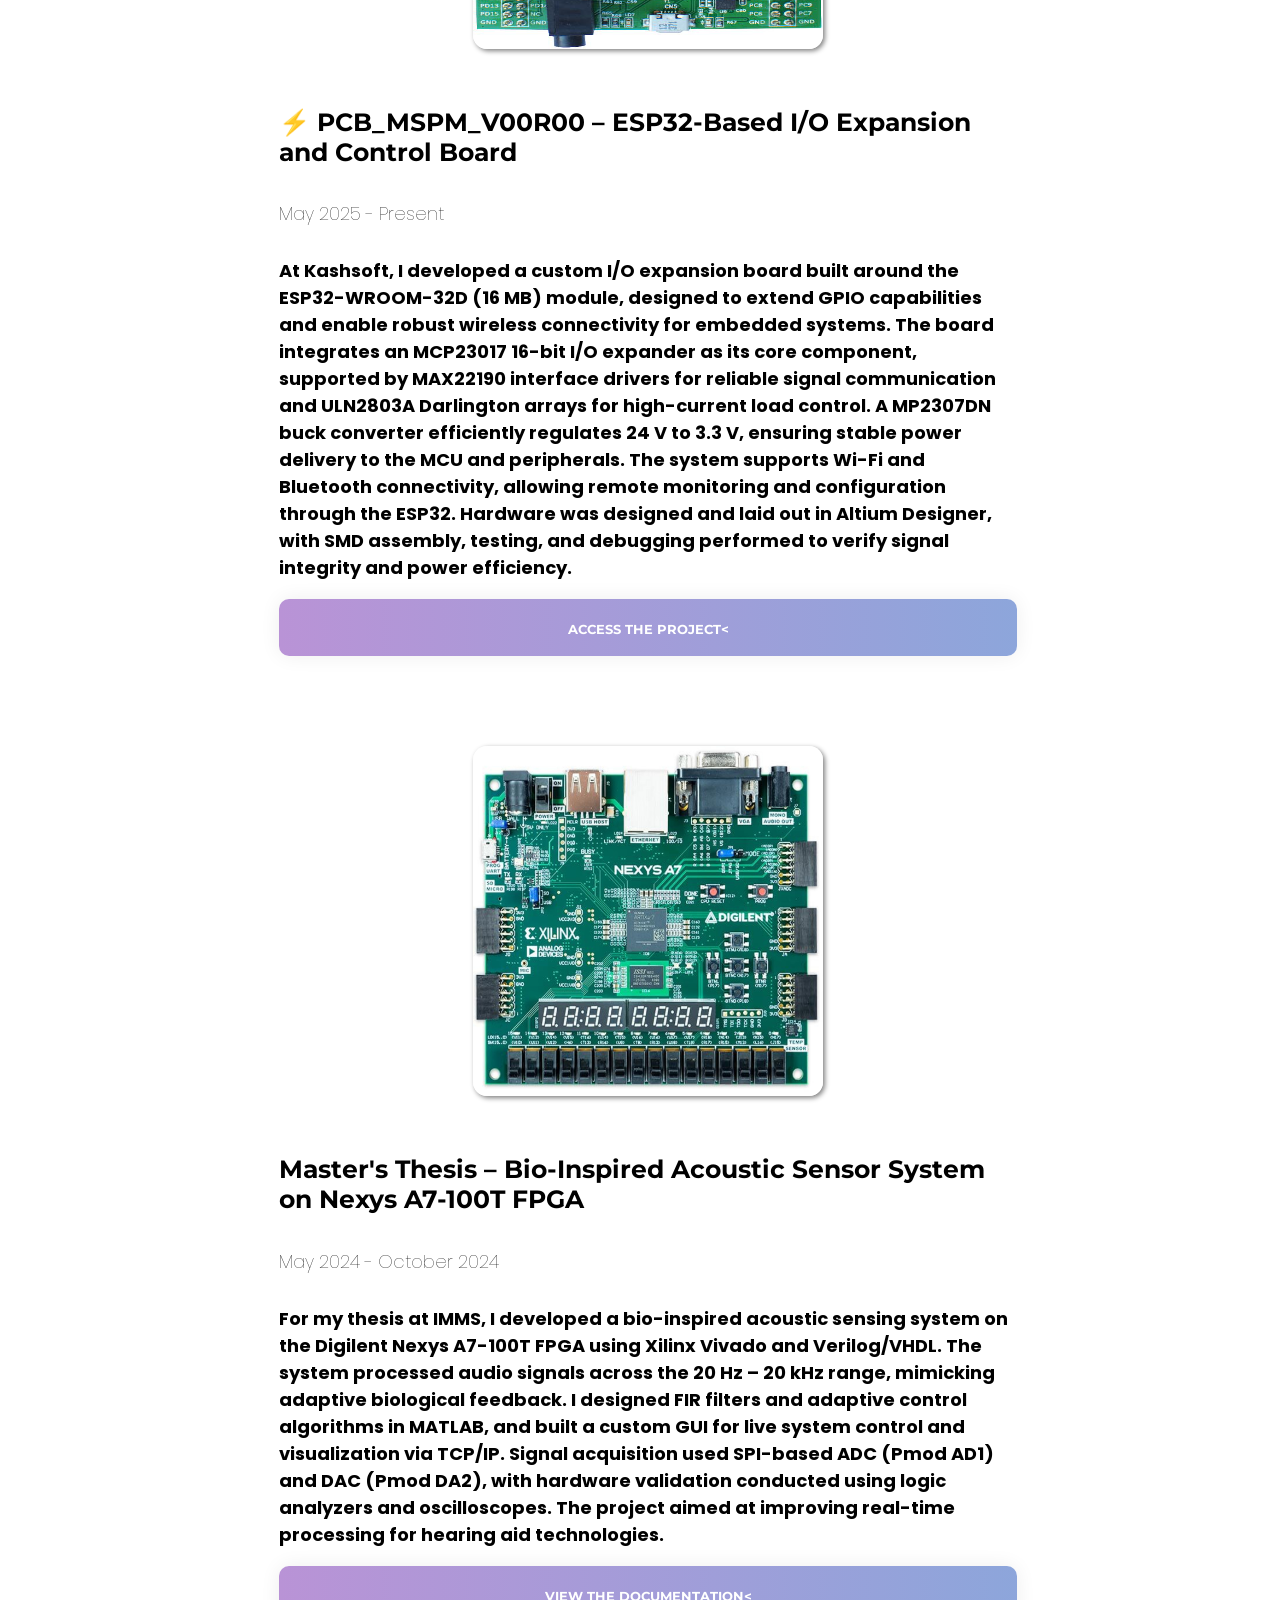
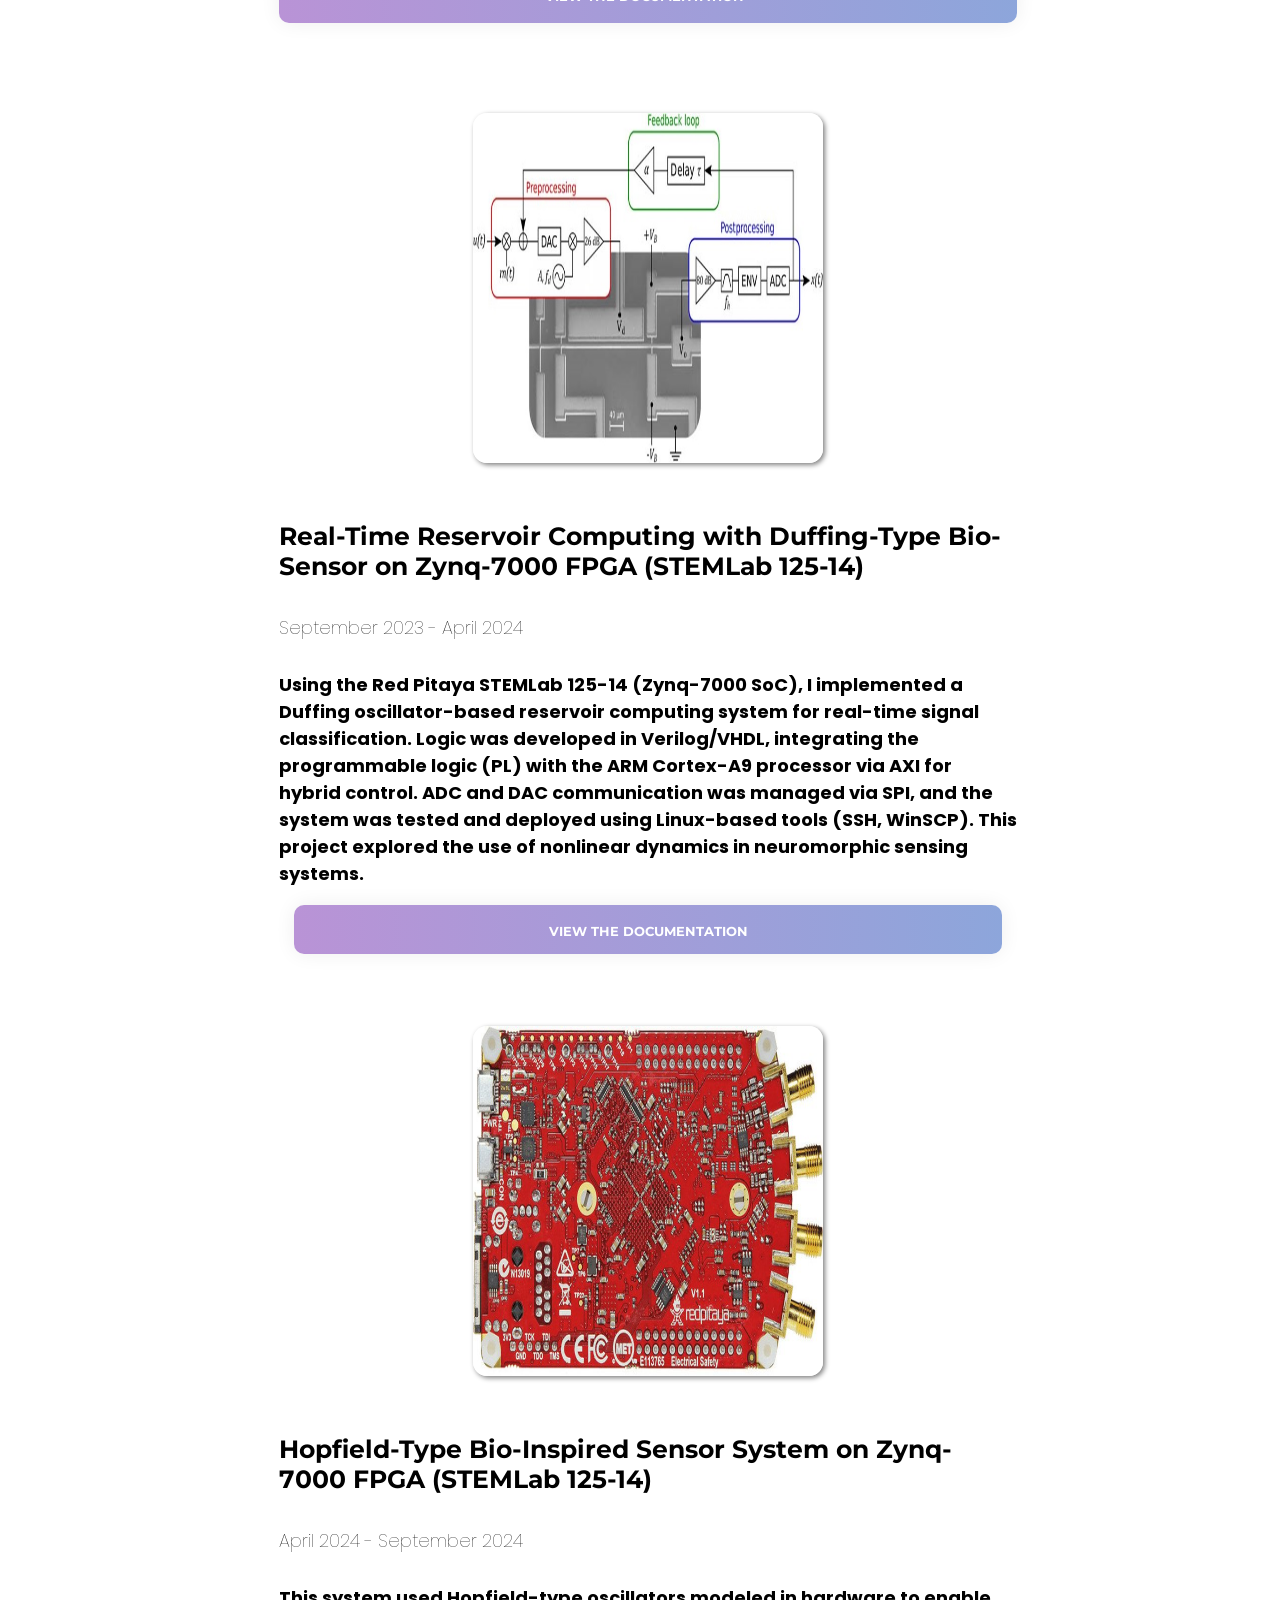
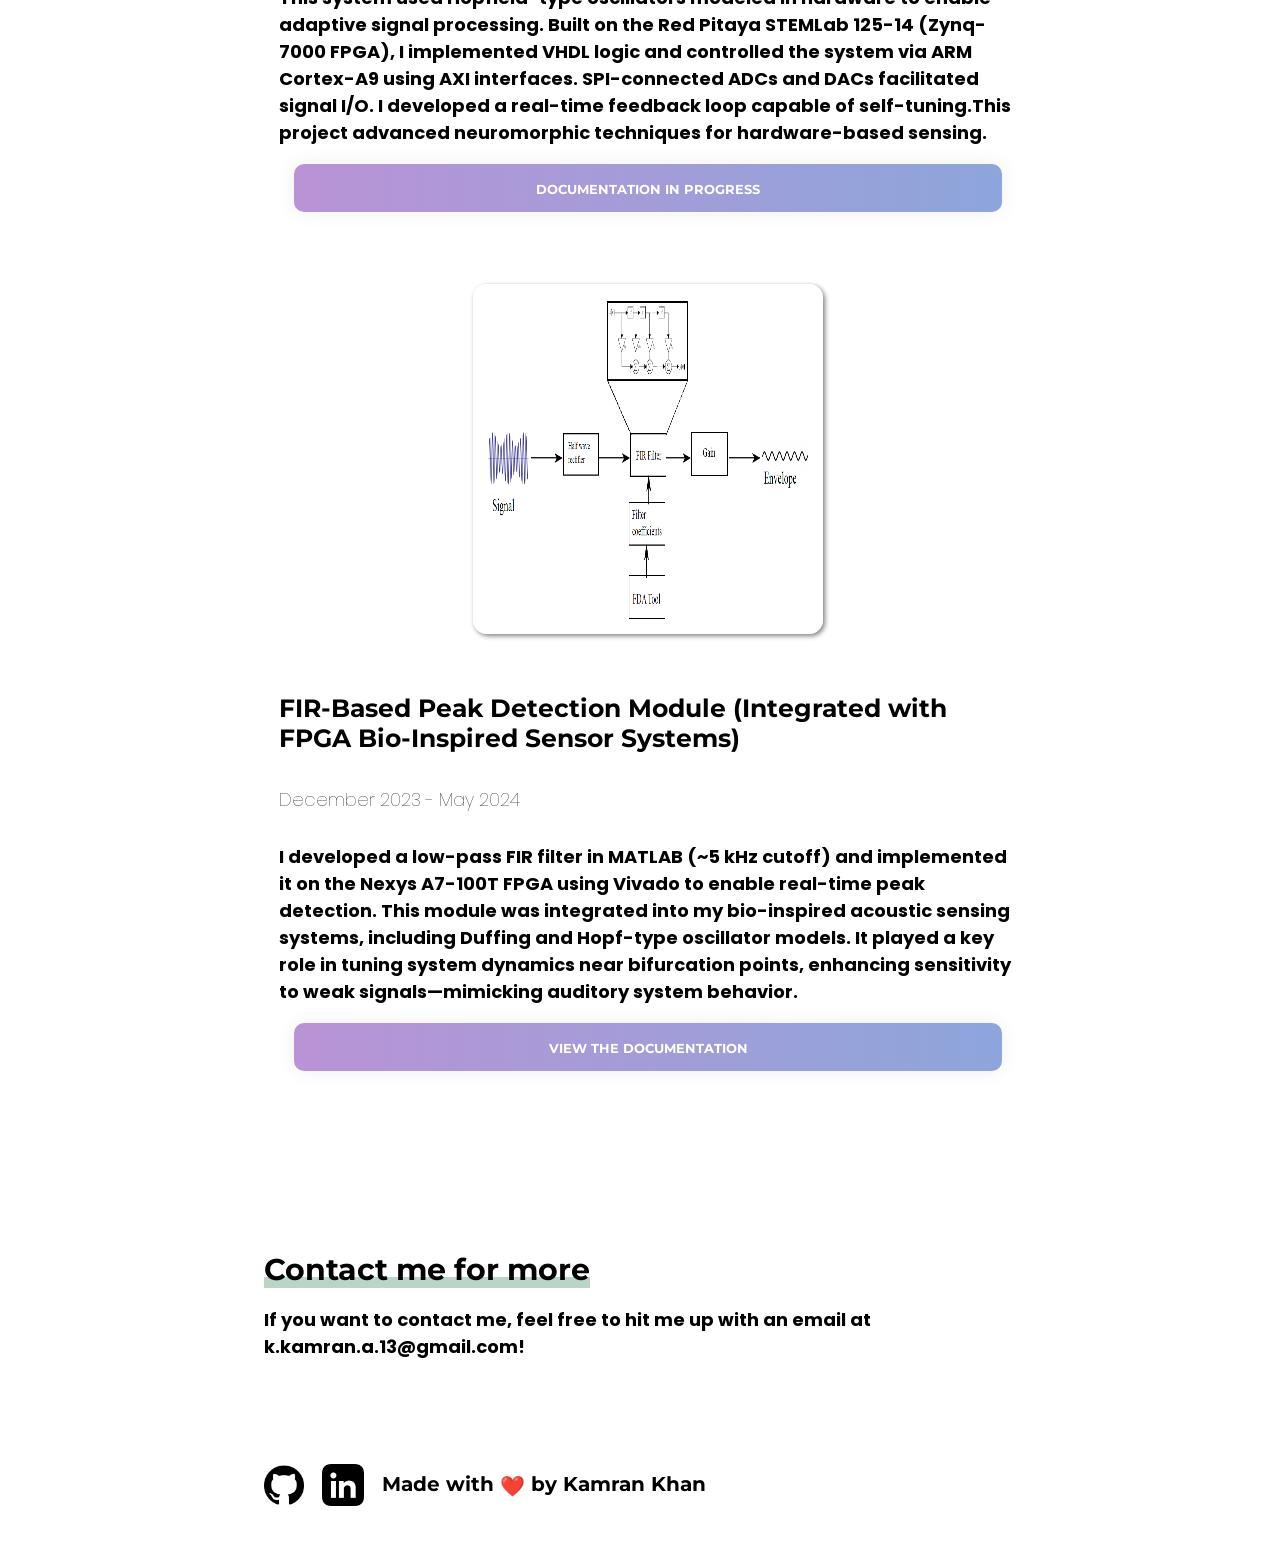
==== commit 83468cf1: "Update index.html" ====
--- a/index.html
+++ b/index.html
@@ -62,6 +62,9 @@
   </div>
   <section class=" container home-main2"  id="projects">
     <h3 style = "background-image: linear-gradient(#fff 70%, #B19CD9 55%);">Here are some projects</h3>
+
+
+	  
     <div>
       <p style = "font-size: 18px;">
         <span>🤖</span><a class="pointer" style = "background-image: linear-gradient(#fff 70%, #D9D48D 55%);" href="projects.html">Click here for the full catalog.<a>
@@ -73,10 +76,9 @@
         <p style="text-align: center;"><img id ="myBtn" class="zoom fold imageshadow"src="images/STM32F407.png"></p>
       </div>
       <div class="col-lg-6 pull-right colortest1">
-        <h4>Embedded IoT System with STM32F407 & Mixed-Signal PCB Design</h4>
+        <h4>🧠 Mixed Signal System PCB Design for Bi-Directional Motor Control with STM32F407 & Mixed-Signal </h4>
         <h5>May 2025 - Present</h5>
-        <p >🧠 Mixed Signal System Board for Bi-Directional Motor Control
-
+        <p >
 At Kashsoft, I designed and developed a 4-layer mixed-signal control board based on the STM32F407 for precise bi-directional motor control and integrated audio processing. The system drives two 24 V motors via DRV8701 MOSFET bridges, featuring high-resolution sensing with a 24-bit ADC (ADS122C04) and an audio subsystem for real-time voice capture and feedback using MEMS microphones and stereo DACs.
 It supports Ethernet, USB, CAN, and UART communication for real-time monitoring and control. Firmware was implemented in Embedded C (STM32CubeIDE), and the hardware was designed in Altium Designer, assembled, and debugged using lab equipment to ensure signal integrity and system reliability.</p>
         <p>
@@ -85,6 +87,34 @@
 
       </div>
     </div>
+
+    <div>
+      <p style = "font-size: 18px;">
+        <span>🤖</span><a class="pointer" style = "background-image: linear-gradient(#fff 70%, #D9D48D 55%);" href="projects.html">Click here for the full catalog.<a>
+      </p>
+    </div>
+
+    <div class='container margin-spacing1'>
+      <div class="col-lg-5 colortest">
+        <p style="text-align: center;"><img id ="myBtn" class="zoom fold imageshadow"src="images/STM32F407.png"></p>
+      </div>
+      <div class="col-lg-6 pull-right colortest1">
+        <h4>⚡ PCB_MSPM_V00R00 – ESP32-Based I/O Expansion and Control Board</h4>
+        <h5>May 2025 - Present</h5>
+        <p >At Kashsoft, I developed a custom I/O expansion board built around the ESP32-WROOM-32D (16 MB) module, designed to extend GPIO capabilities and enable robust wireless connectivity for embedded systems. The board integrates an MCP23017 16-bit I/O expander as its core component, supported by MAX22190 interface drivers for reliable signal communication and ULN2803A Darlington arrays for high-current load control.
+
+A MP2307DN buck converter efficiently regulates 24 V to 3.3 V, ensuring stable power delivery to the MCU and peripherals. The system supports Wi-Fi and Bluetooth connectivity, allowing remote monitoring and configuration through the ESP32.
+
+Hardware was designed and laid out in Altium Designer, with SMD assembly, testing, and debugging performed to verify signal integrity and power efficiency.  <p>
+           <a class="btn-grad1" target="_blank" href="https://github.com/kkkamran19/Motor_Controller_STM32F407_Board"><span>Access the Project<</span></a>
+        </p>
+
+      </div>
+    </div>
+
+
+
+			
     <div class='container margin-spacing'>
       <div class="col-lg-5 colortest">
         <p style="text-align: center;"><img id ="myBtn1"  class="zoom fold imageshadow"src="images/NexysA7.jpg"></p>
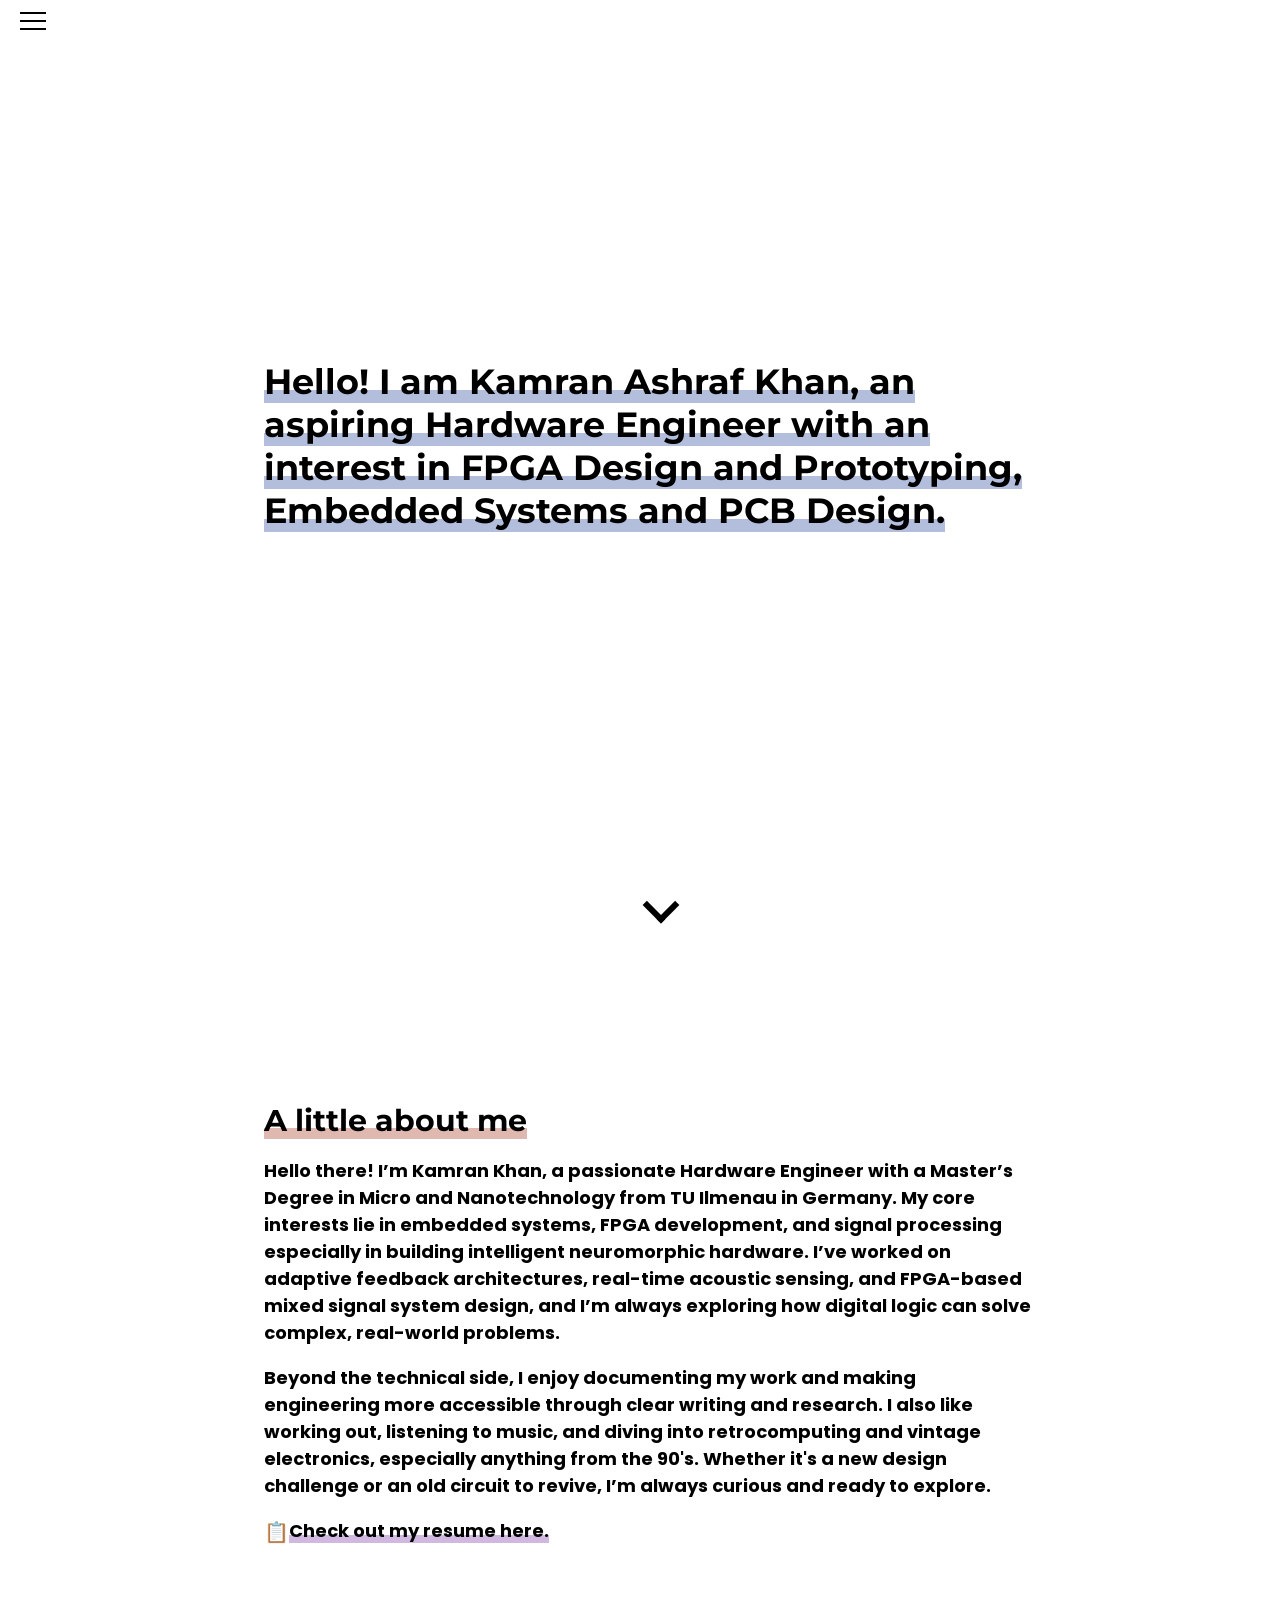
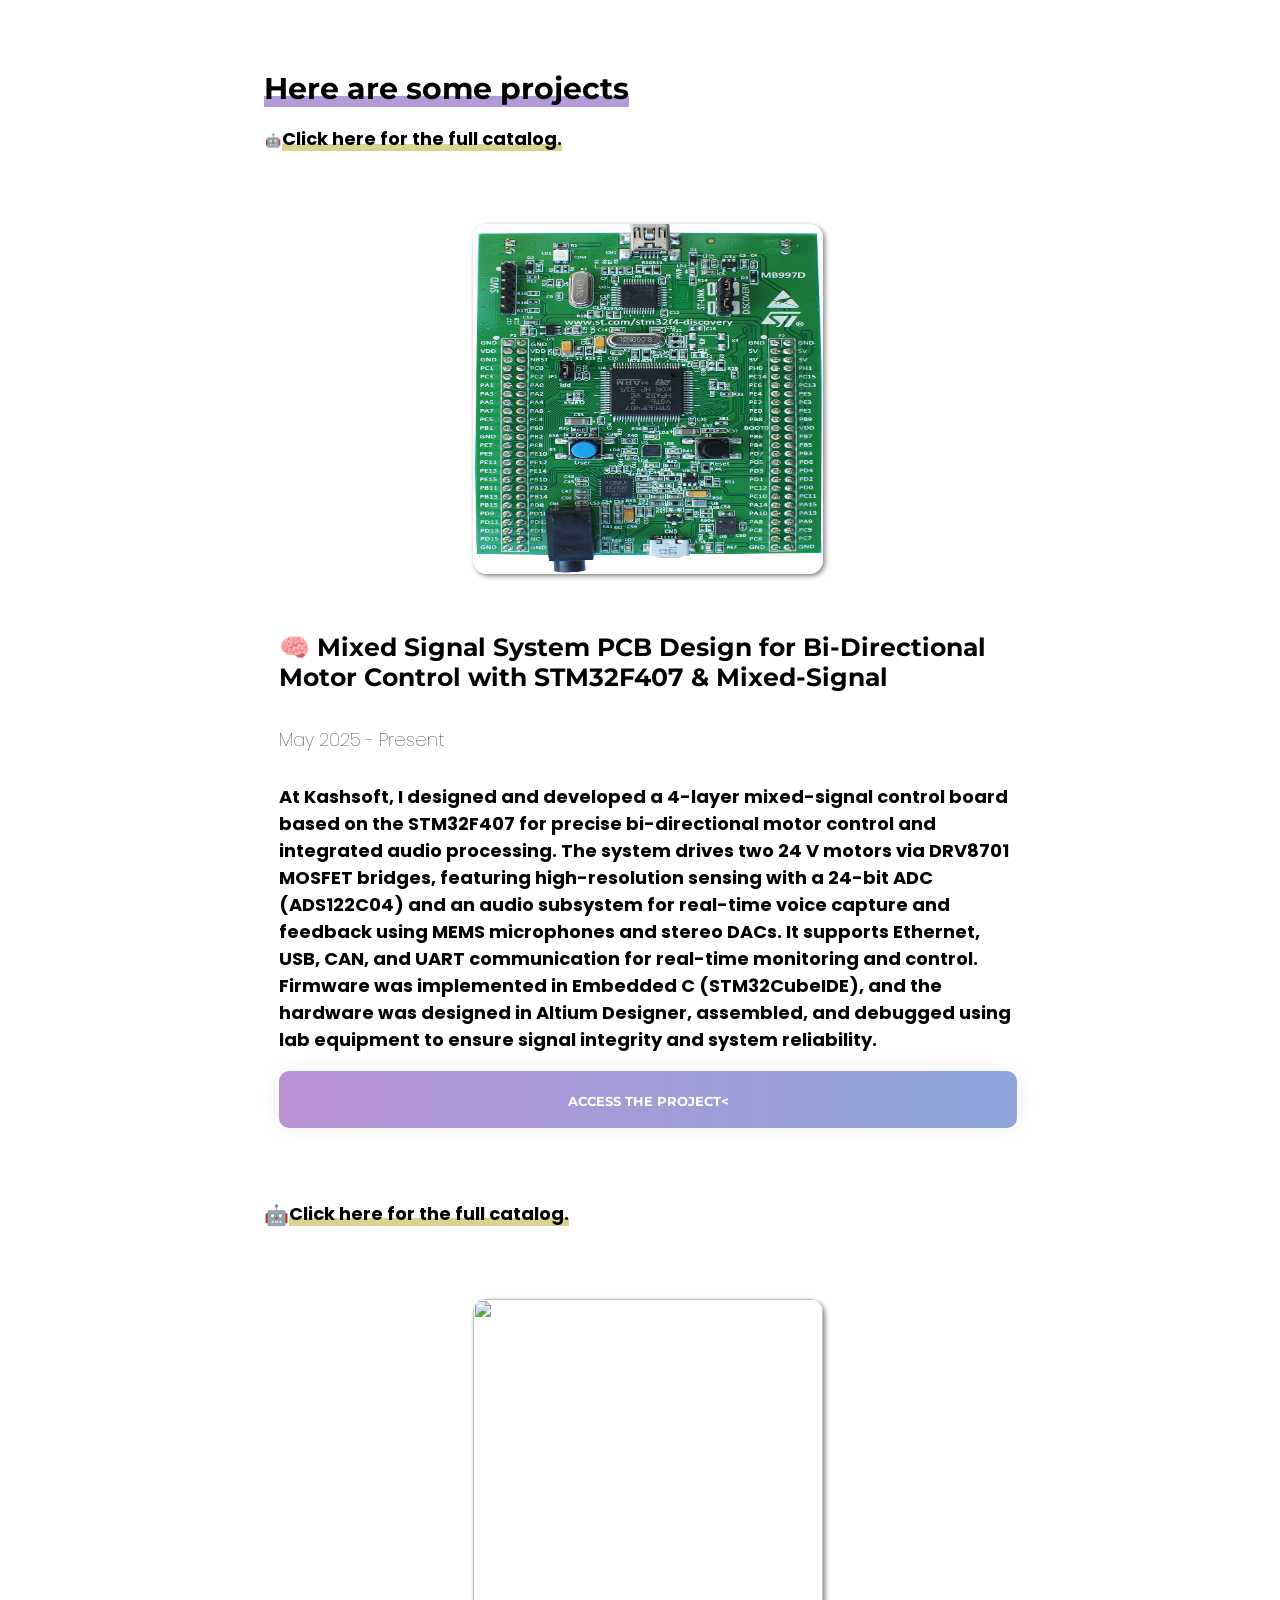
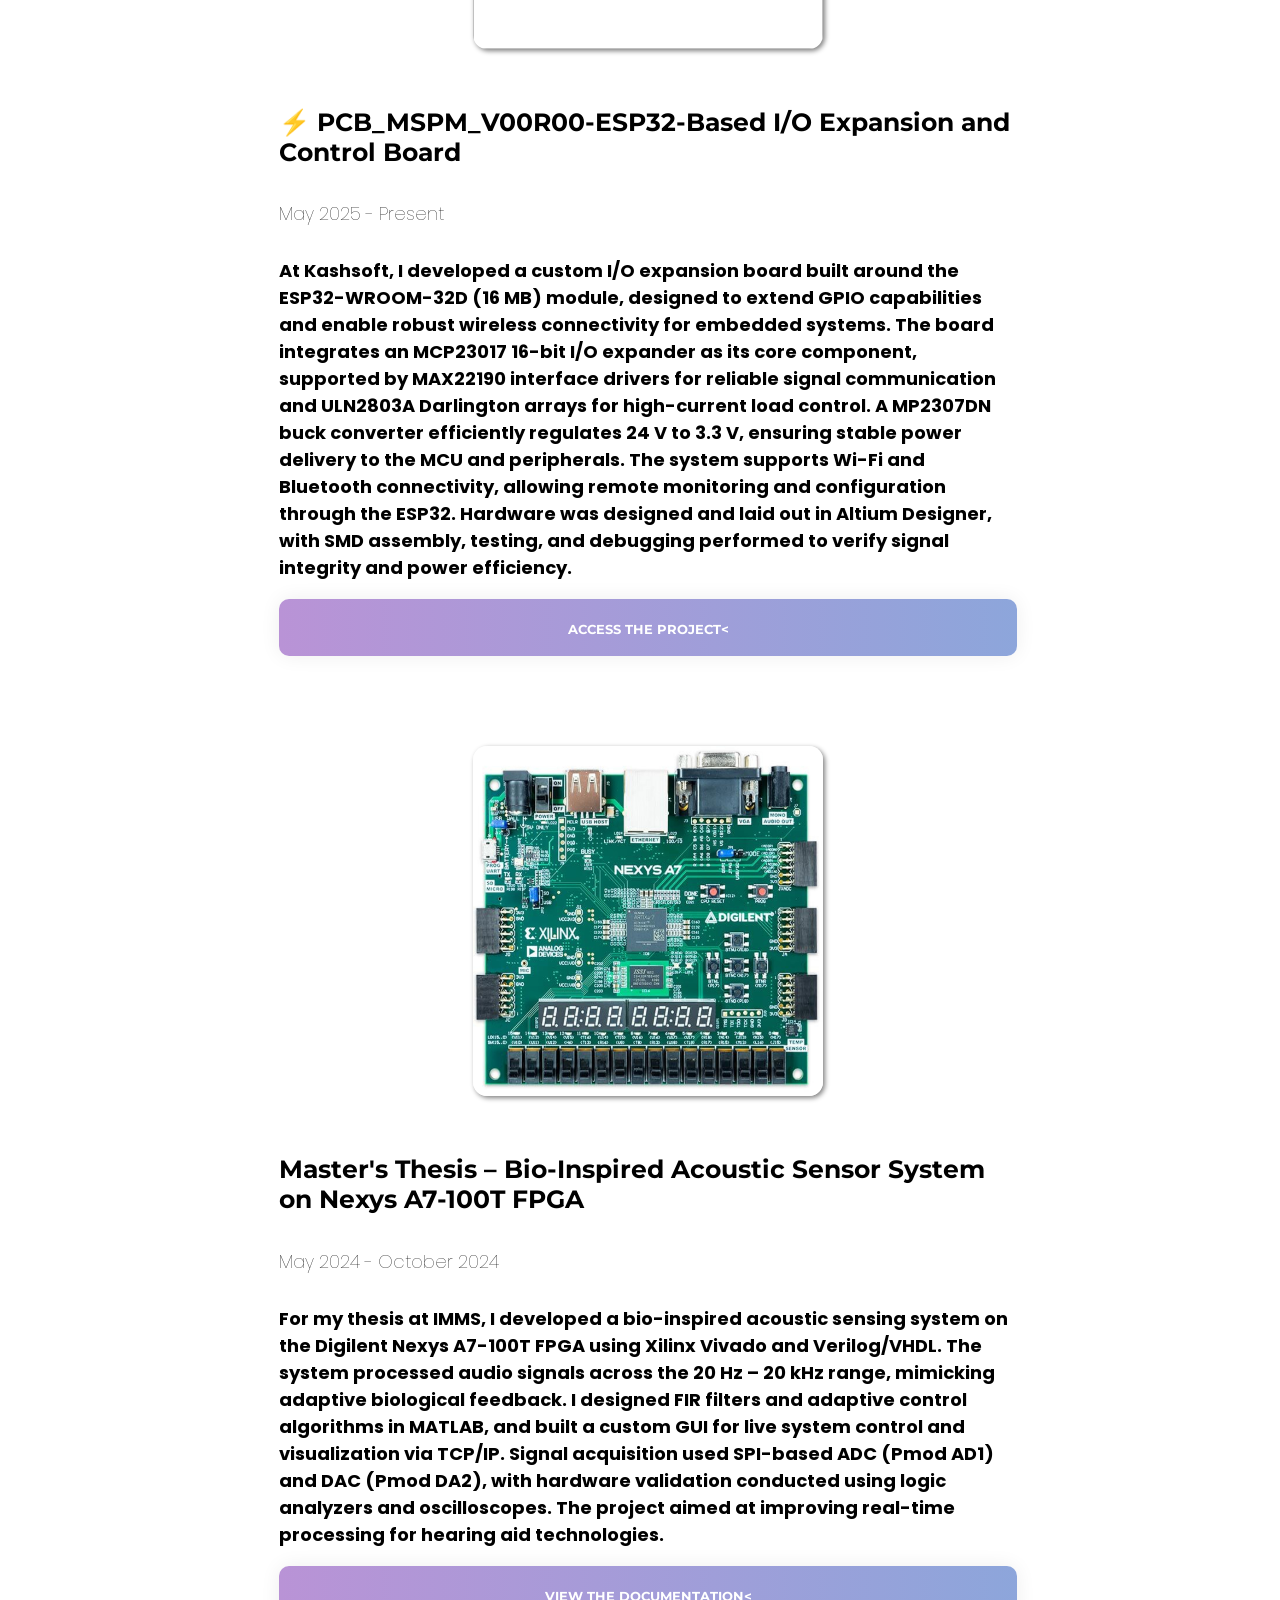
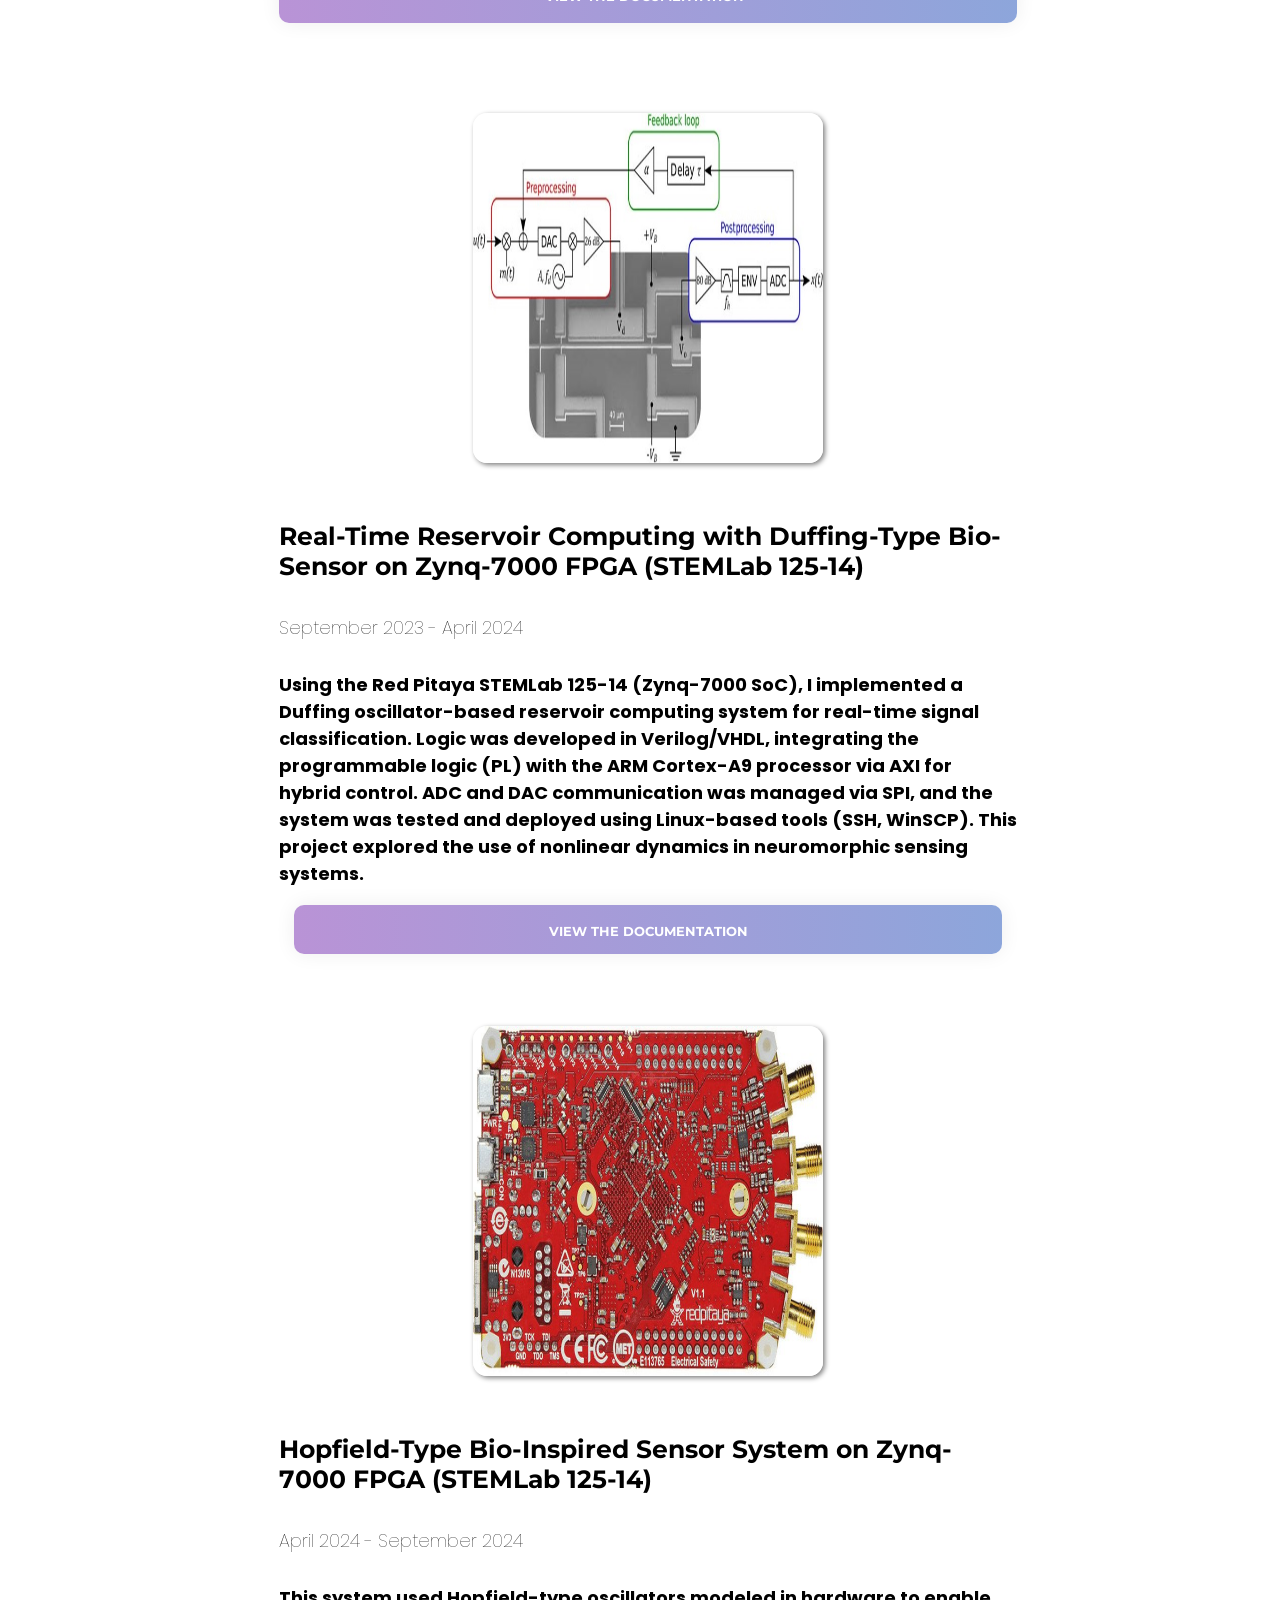
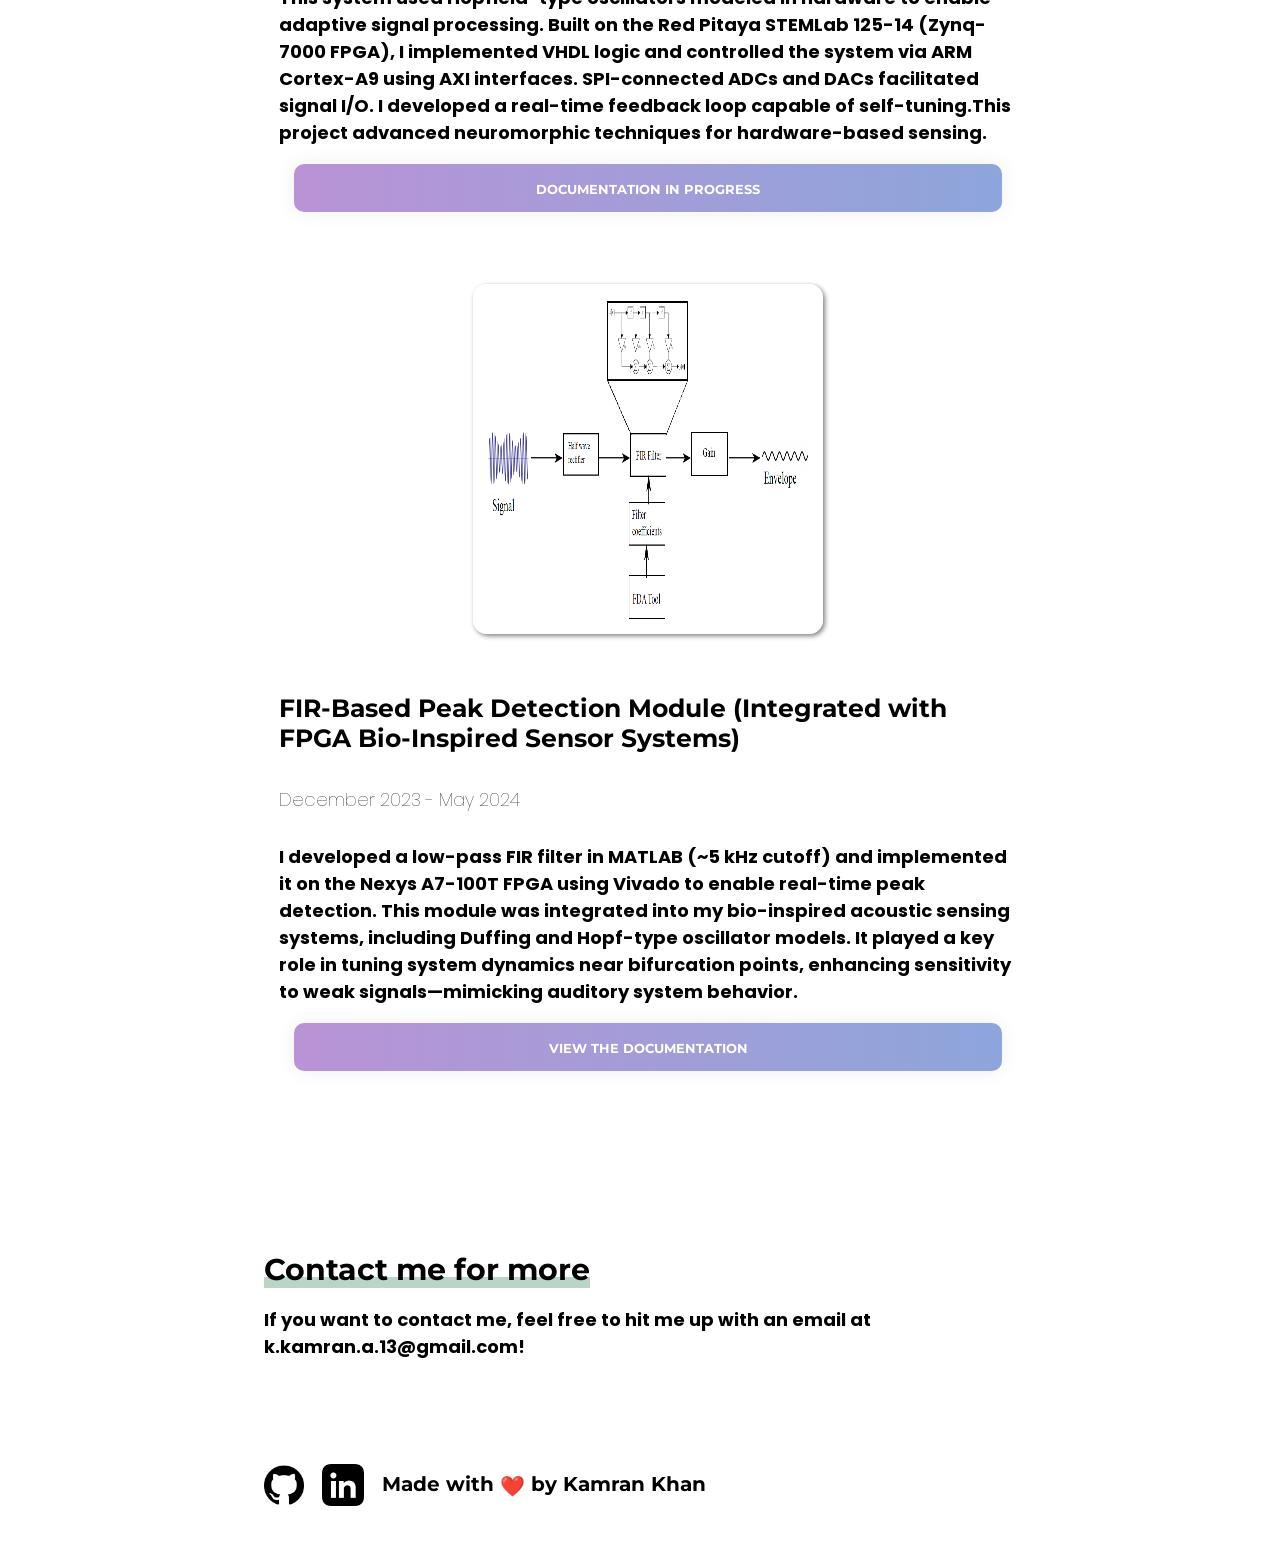
==== commit 110882a9: "Modify project section in index.html Updated project details and images in the HTML file." ====
--- a/index.html
+++ b/index.html
@@ -60,6 +60,8 @@
       <span>📋</span><a class="pointer" href="https://drive.google.com/file/d/1jZl0_p32GaIG0uJ6r4p2ubVRtQOgF_bs/view?usp=sharing" target="_blank" >Check out my resume here.<a>
     </p>
   </div>
+
+		  
   <section class=" container home-main2"  id="projects">
     <h3 style = "background-image: linear-gradient(#fff 70%, #B19CD9 55%);">Here are some projects</h3>
 
@@ -84,7 +86,6 @@
         <p>
            <a class="btn-grad1" target="_blank" href="https://github.com/kkkamran19/Motor_Controller_STM32F407_Board"><span>Access the Project<</span></a>
         </p>
-
       </div>
     </div>
 
@@ -96,10 +97,10 @@
 
     <div class='container margin-spacing1'>
       <div class="col-lg-5 colortest">
-        <p style="text-align: center;"><img id ="myBtn" class="zoom fold imageshadow"src="images/STM32F407.png"></p>
-      </div>
-      <div class="col-lg-6 pull-right colortest1">
-        <h4>⚡ PCB_MSPM_V00R00 – ESP32-Based I/O Expansion and Control Board</h4>
+        <p style="text-align: center;"><img id ="myBtn" class="zoom fold imageshadow"src="images/ESP32.png"></p>
+      </div>
+      <div class="col-lg-6 pull-right colortest1">
+        <h4>⚡ PCB_MSPM_V00R00-ESP32-Based I/O Expansion and Control Board</h4>
         <h5>May 2025 - Present</h5>
         <p >At Kashsoft, I developed a custom I/O expansion board built around the ESP32-WROOM-32D (16 MB) module, designed to extend GPIO capabilities and enable robust wireless connectivity for embedded systems. The board integrates an MCP23017 16-bit I/O expander as its core component, supported by MAX22190 interface drivers for reliable signal communication and ULN2803A Darlington arrays for high-current load control.
 
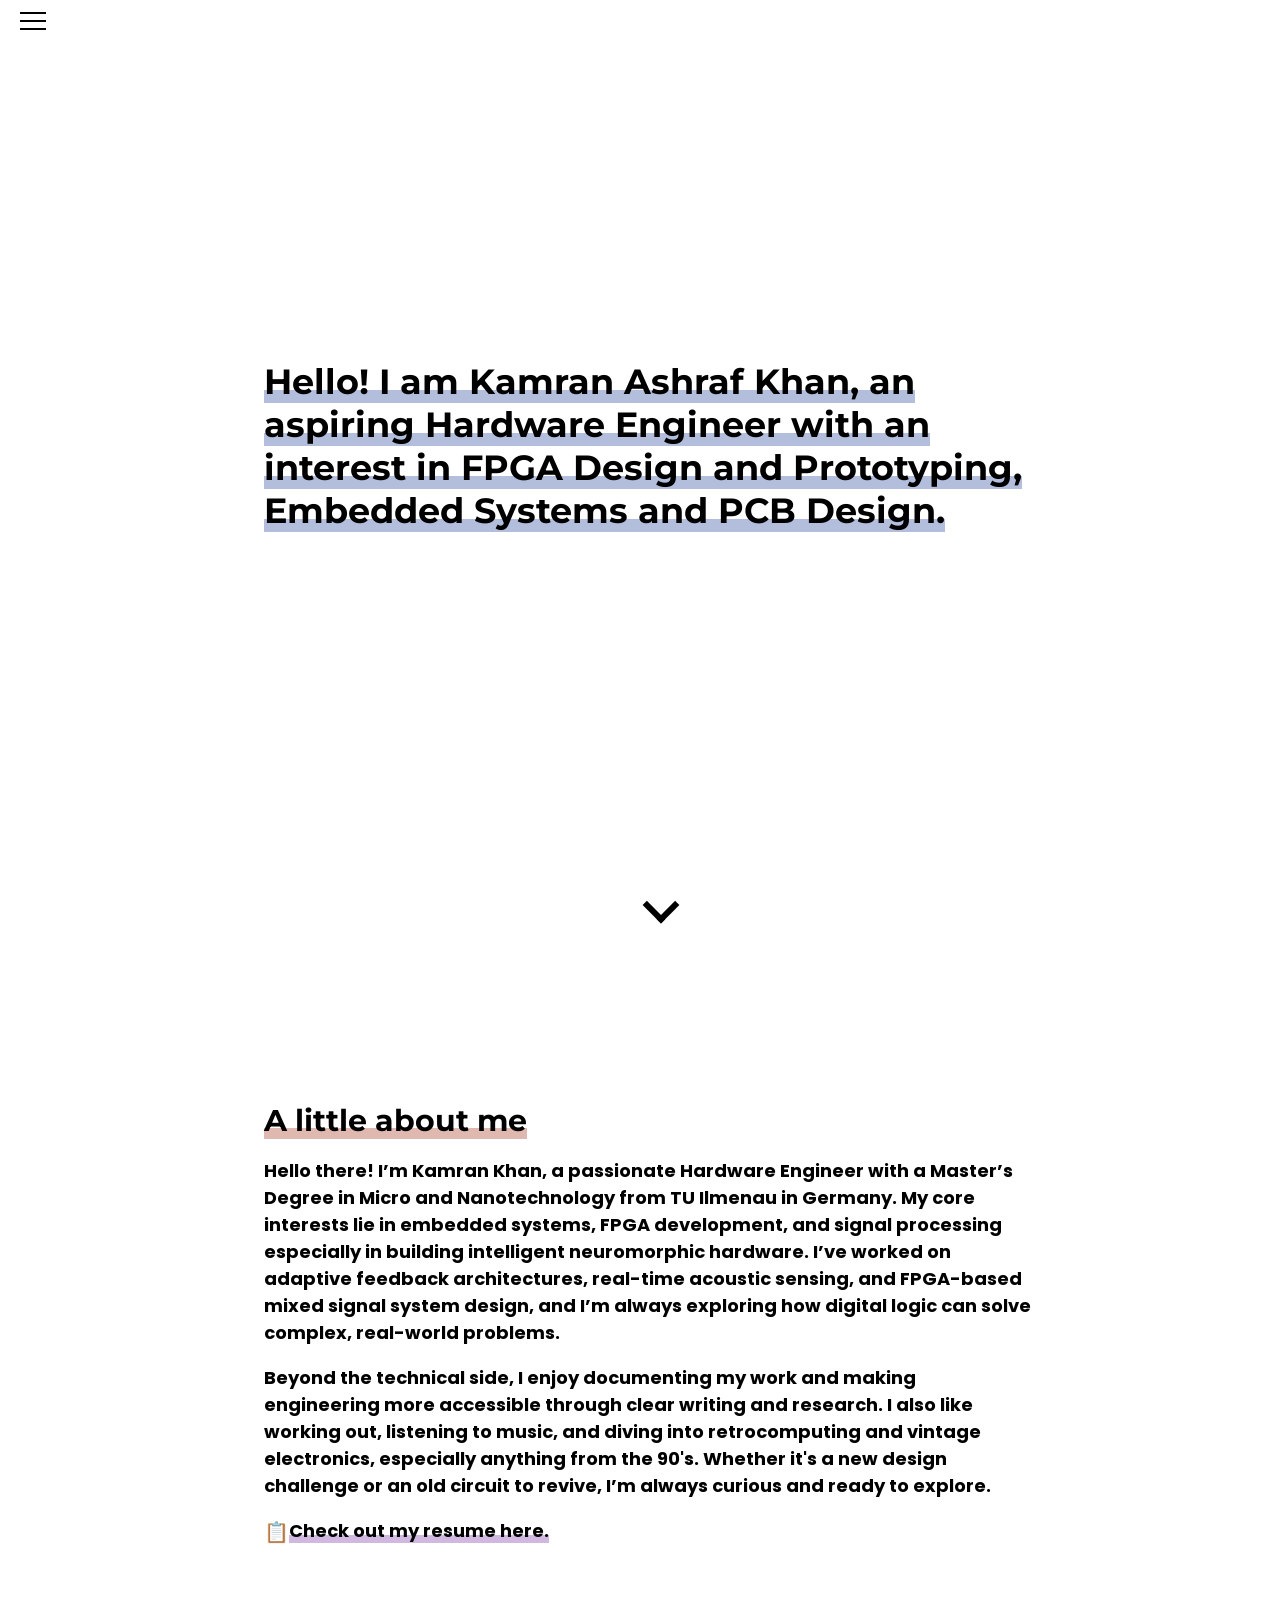
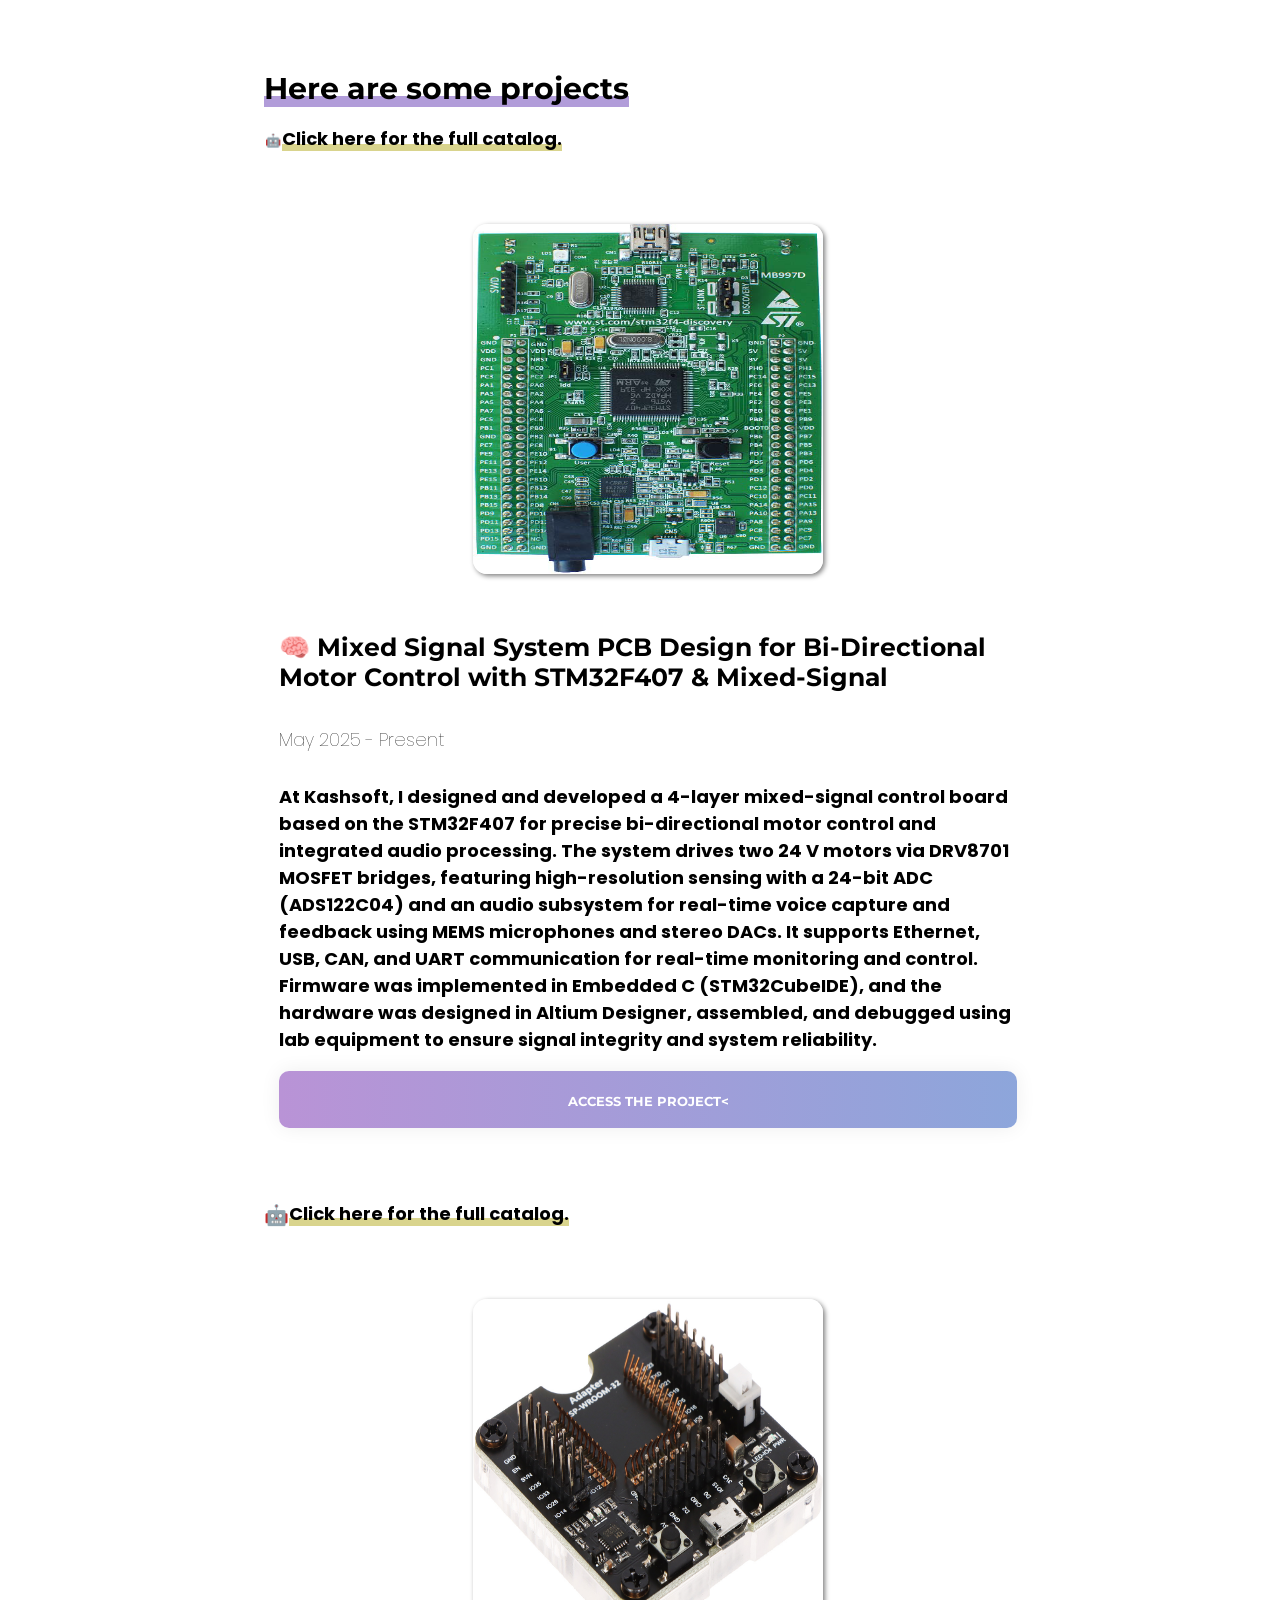
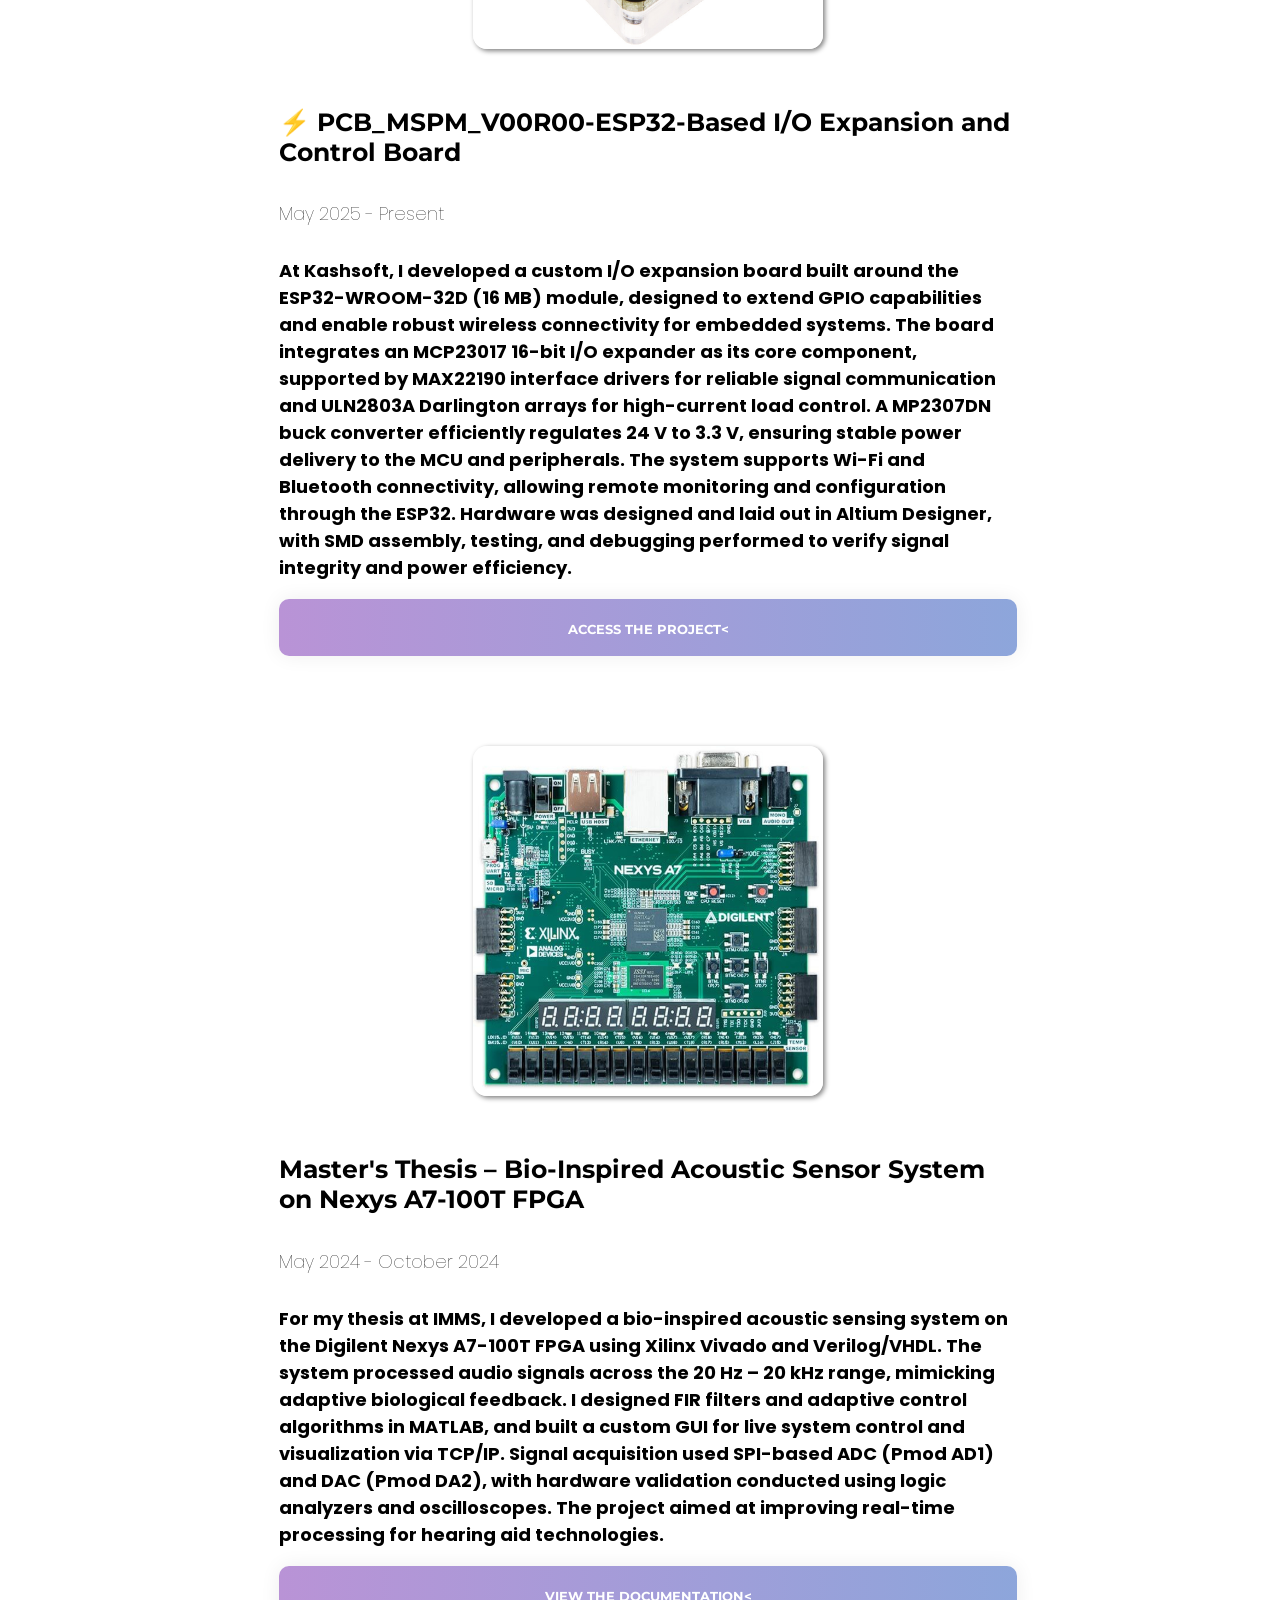
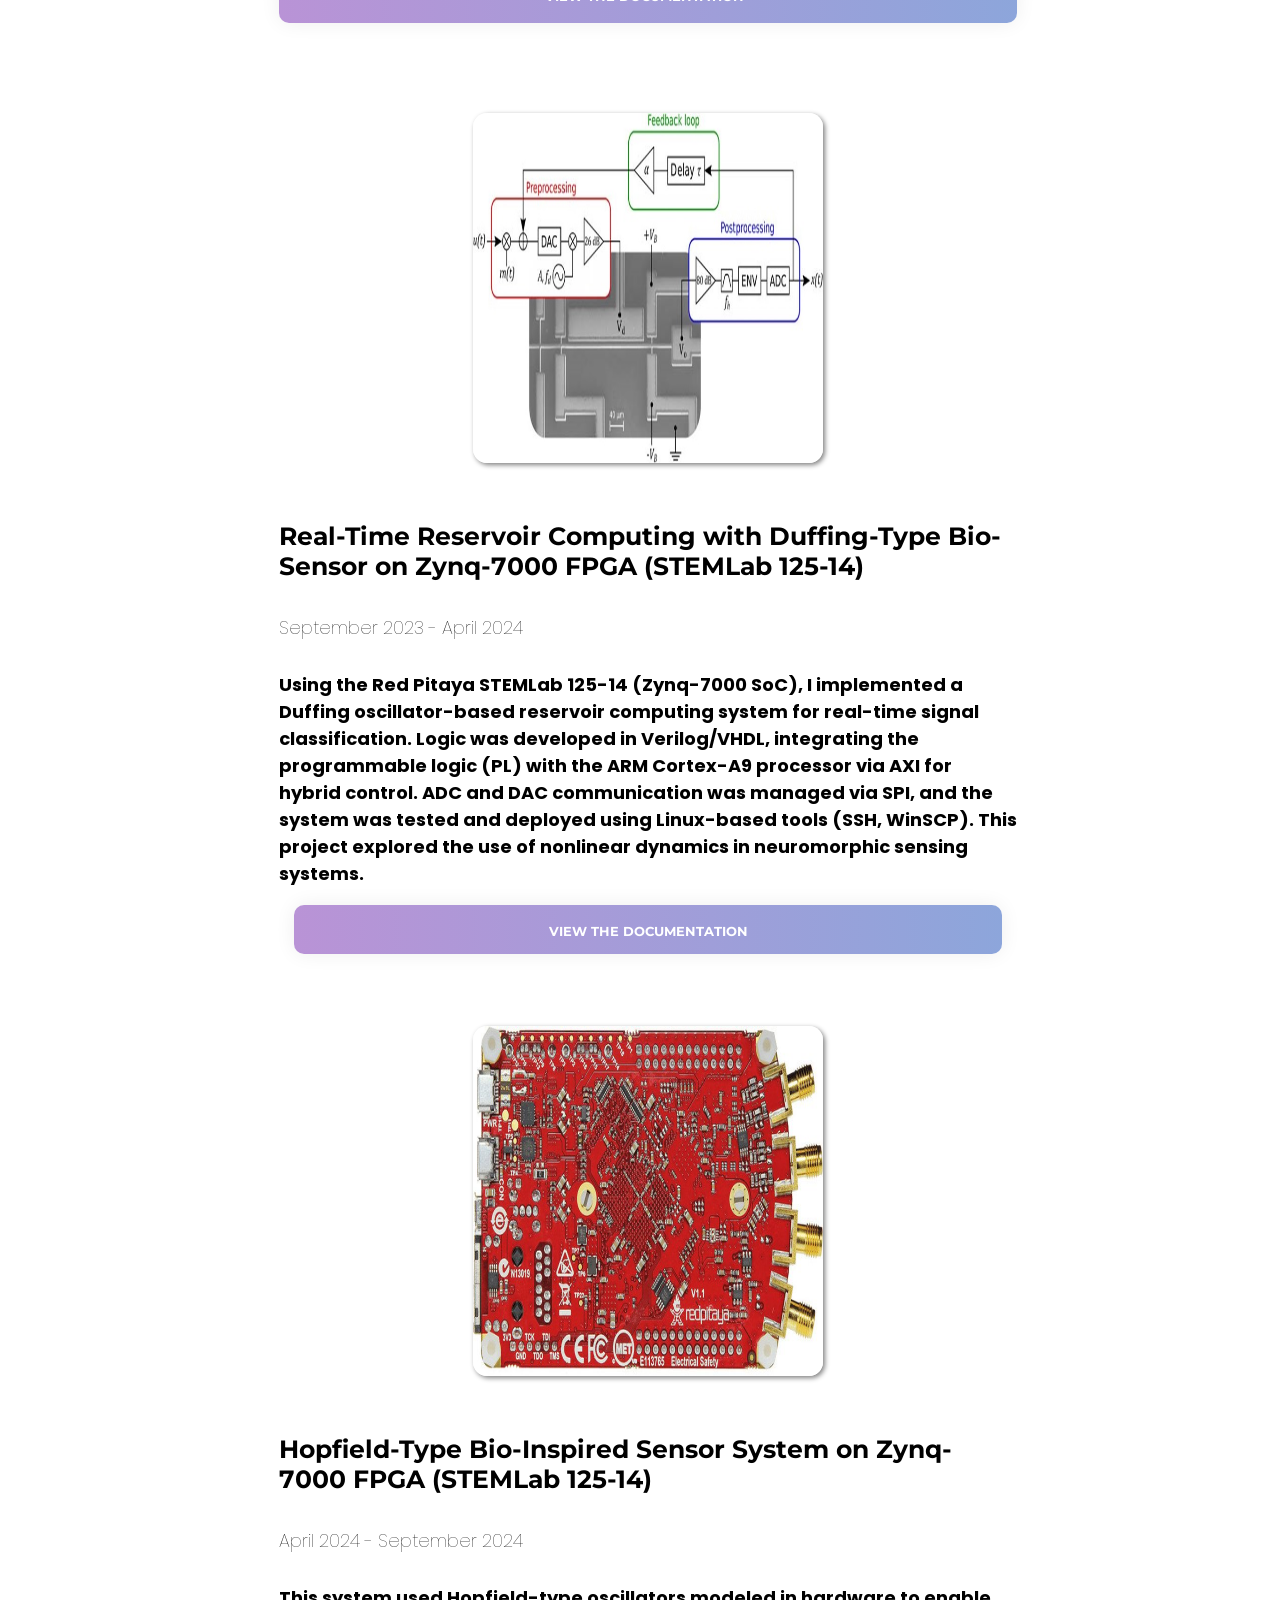
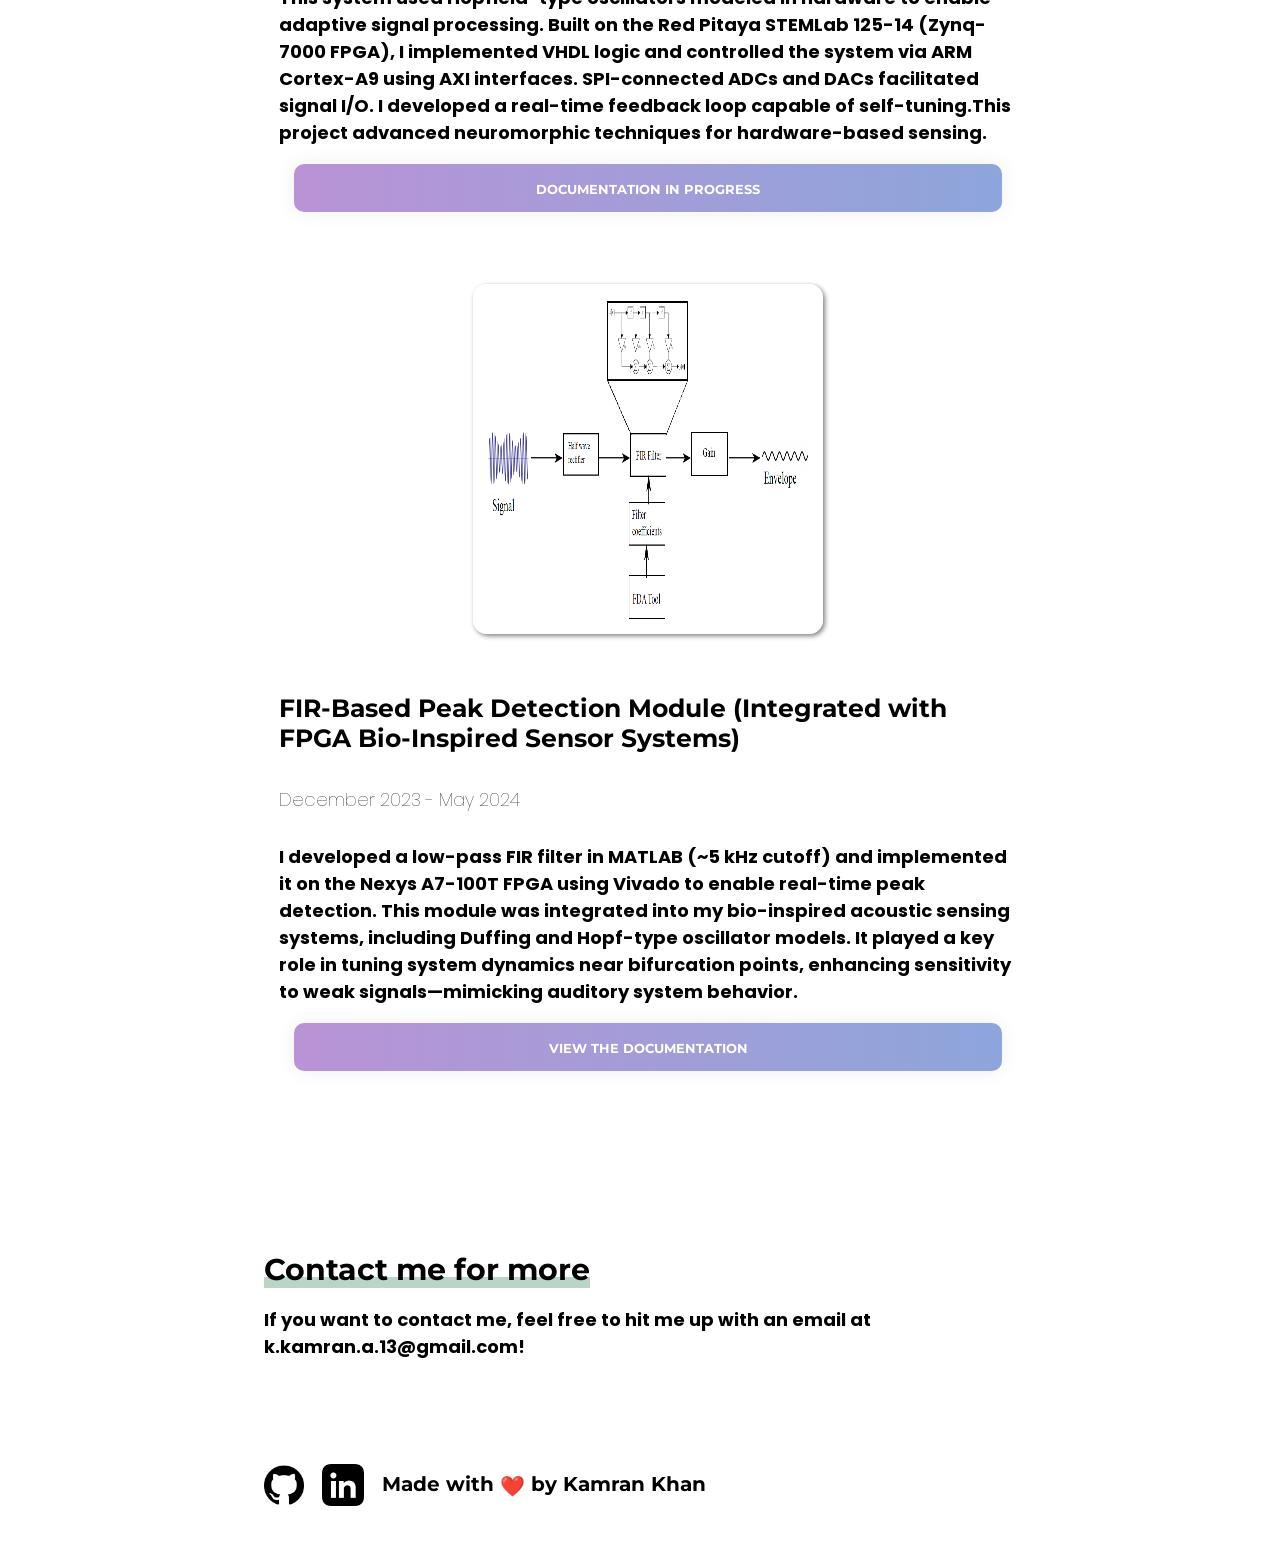
==== commit 276b8b98: "Update index.html" ====
--- a/index.html
+++ b/index.html
@@ -97,7 +97,7 @@
 
     <div class='container margin-spacing1'>
       <div class="col-lg-5 colortest">
-        <p style="text-align: center;"><img id ="myBtn" class="zoom fold imageshadow"src="images/ESP32.png"></p>
+        <p style="text-align: center;"><img id ="myBtn" class="zoom fold imageshadow"src="images/ESP32.jpg"></p>
       </div>
       <div class="col-lg-6 pull-right colortest1">
         <h4>⚡ PCB_MSPM_V00R00-ESP32-Based I/O Expansion and Control Board</h4>
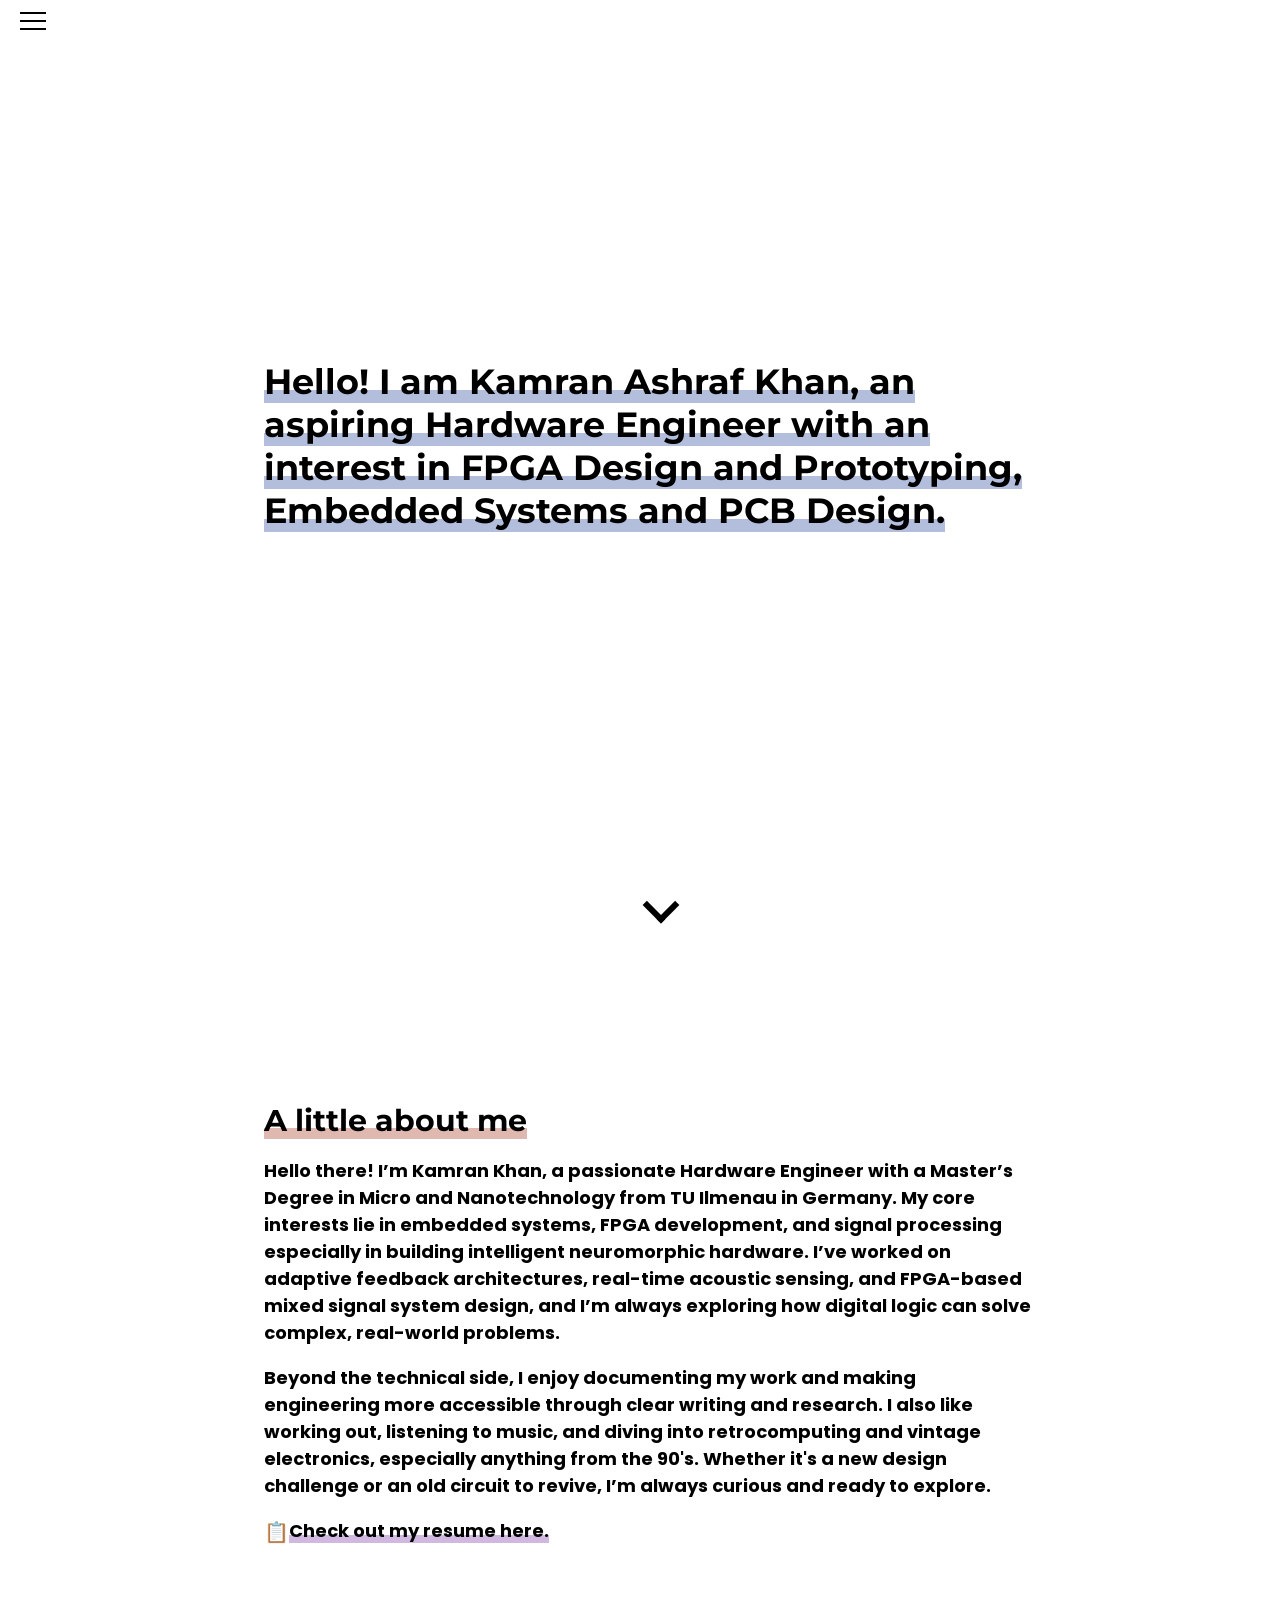
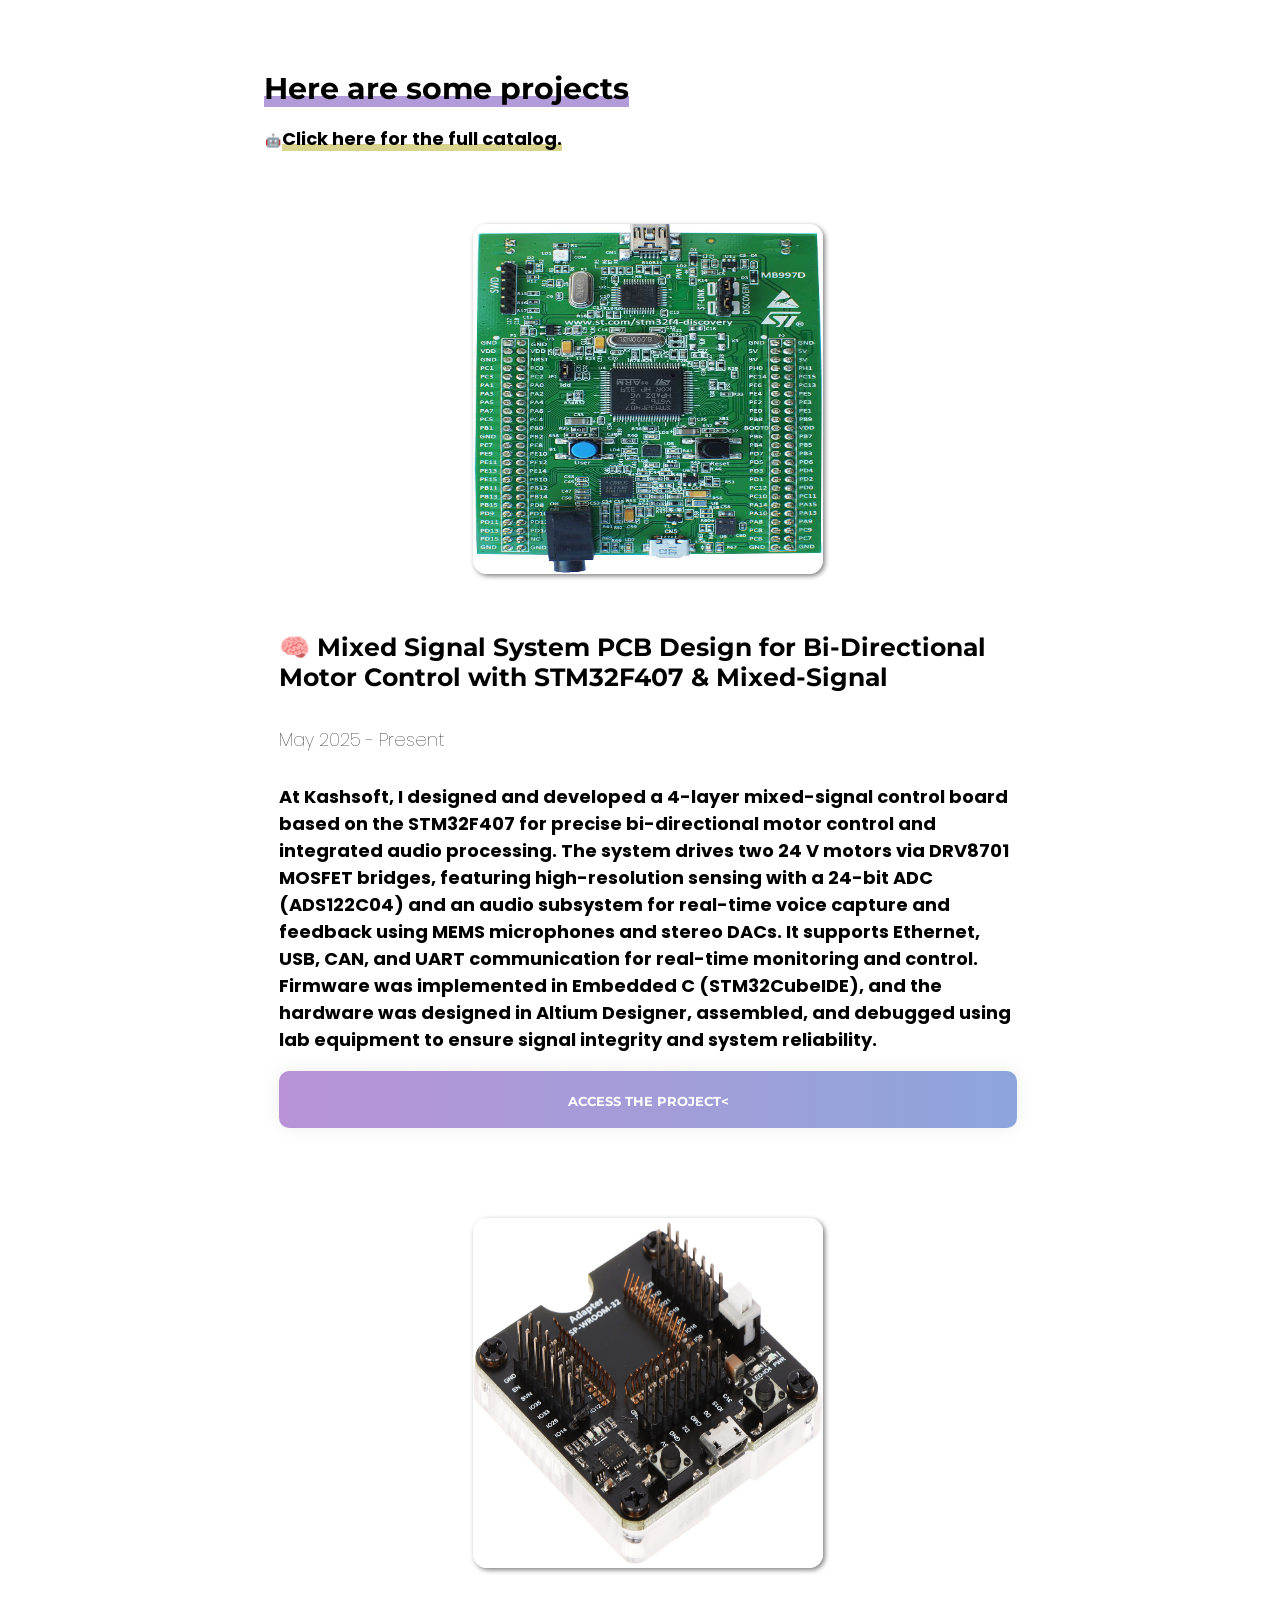
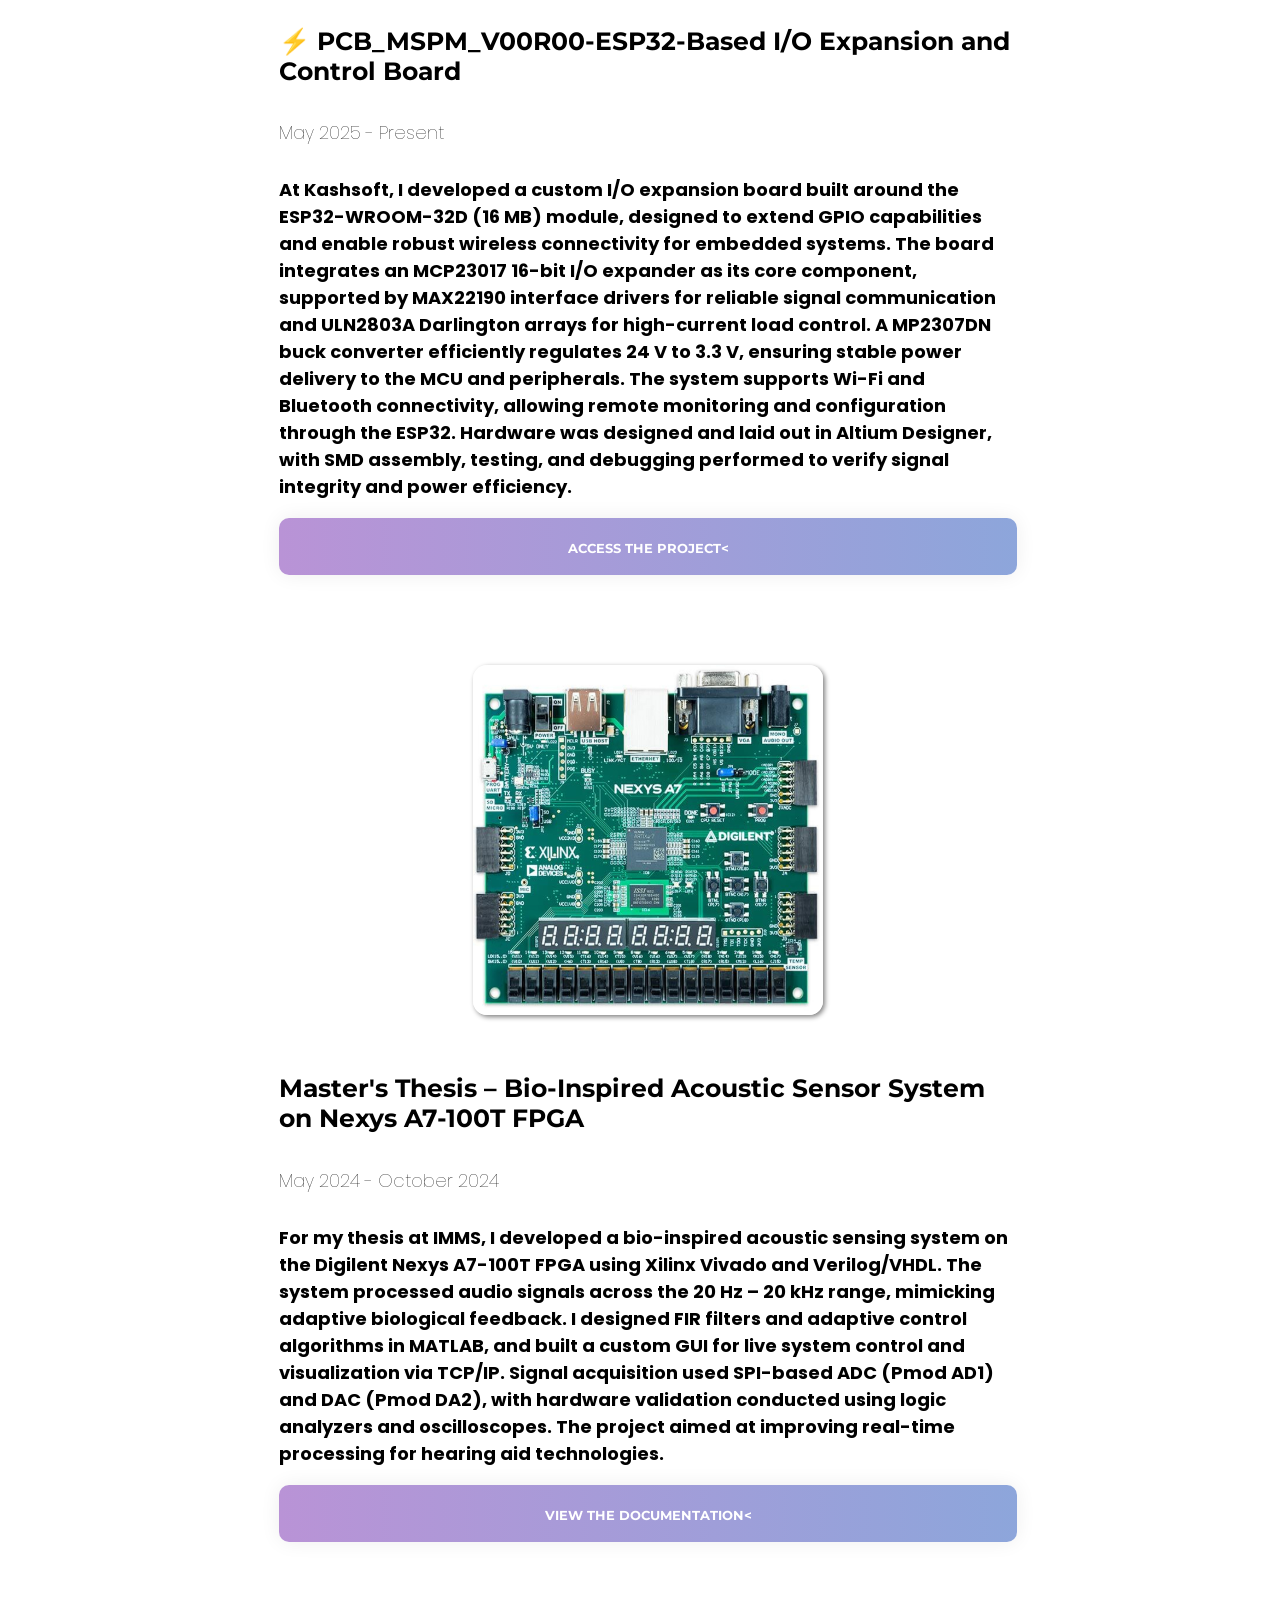
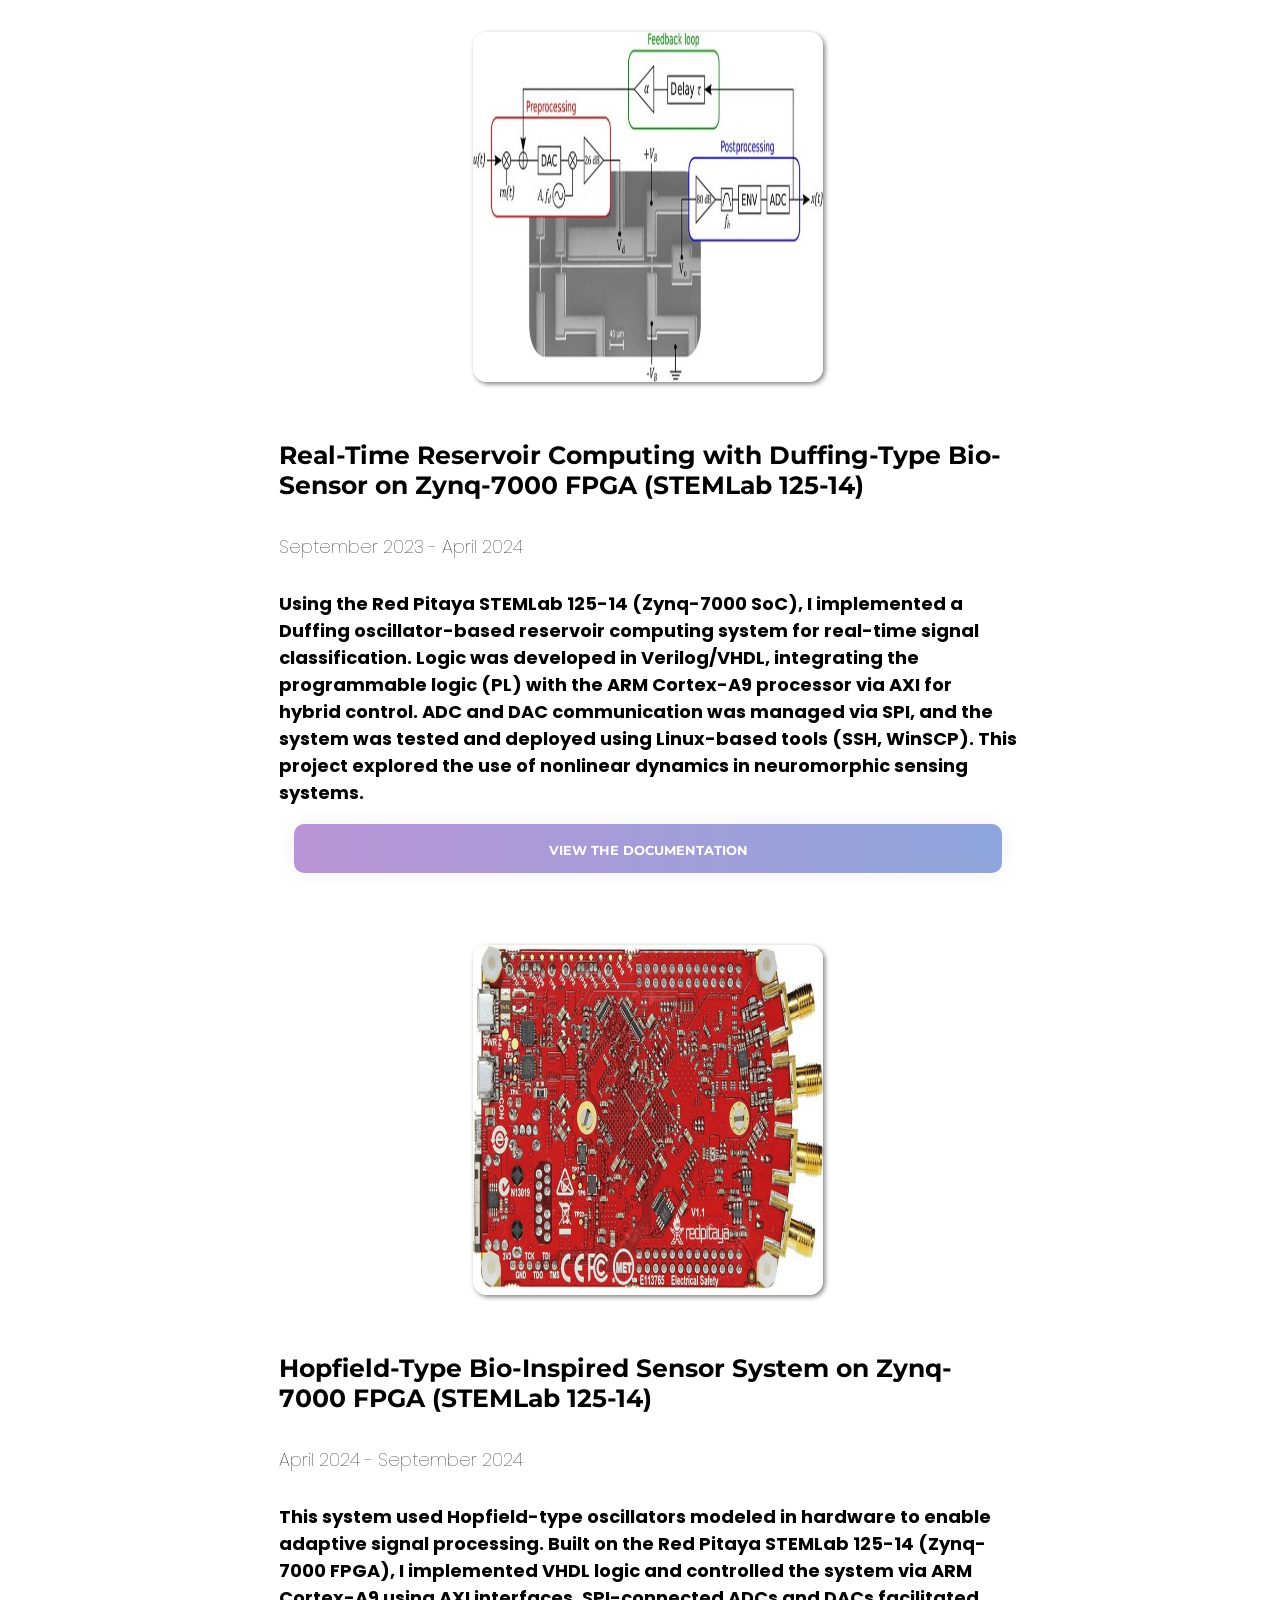
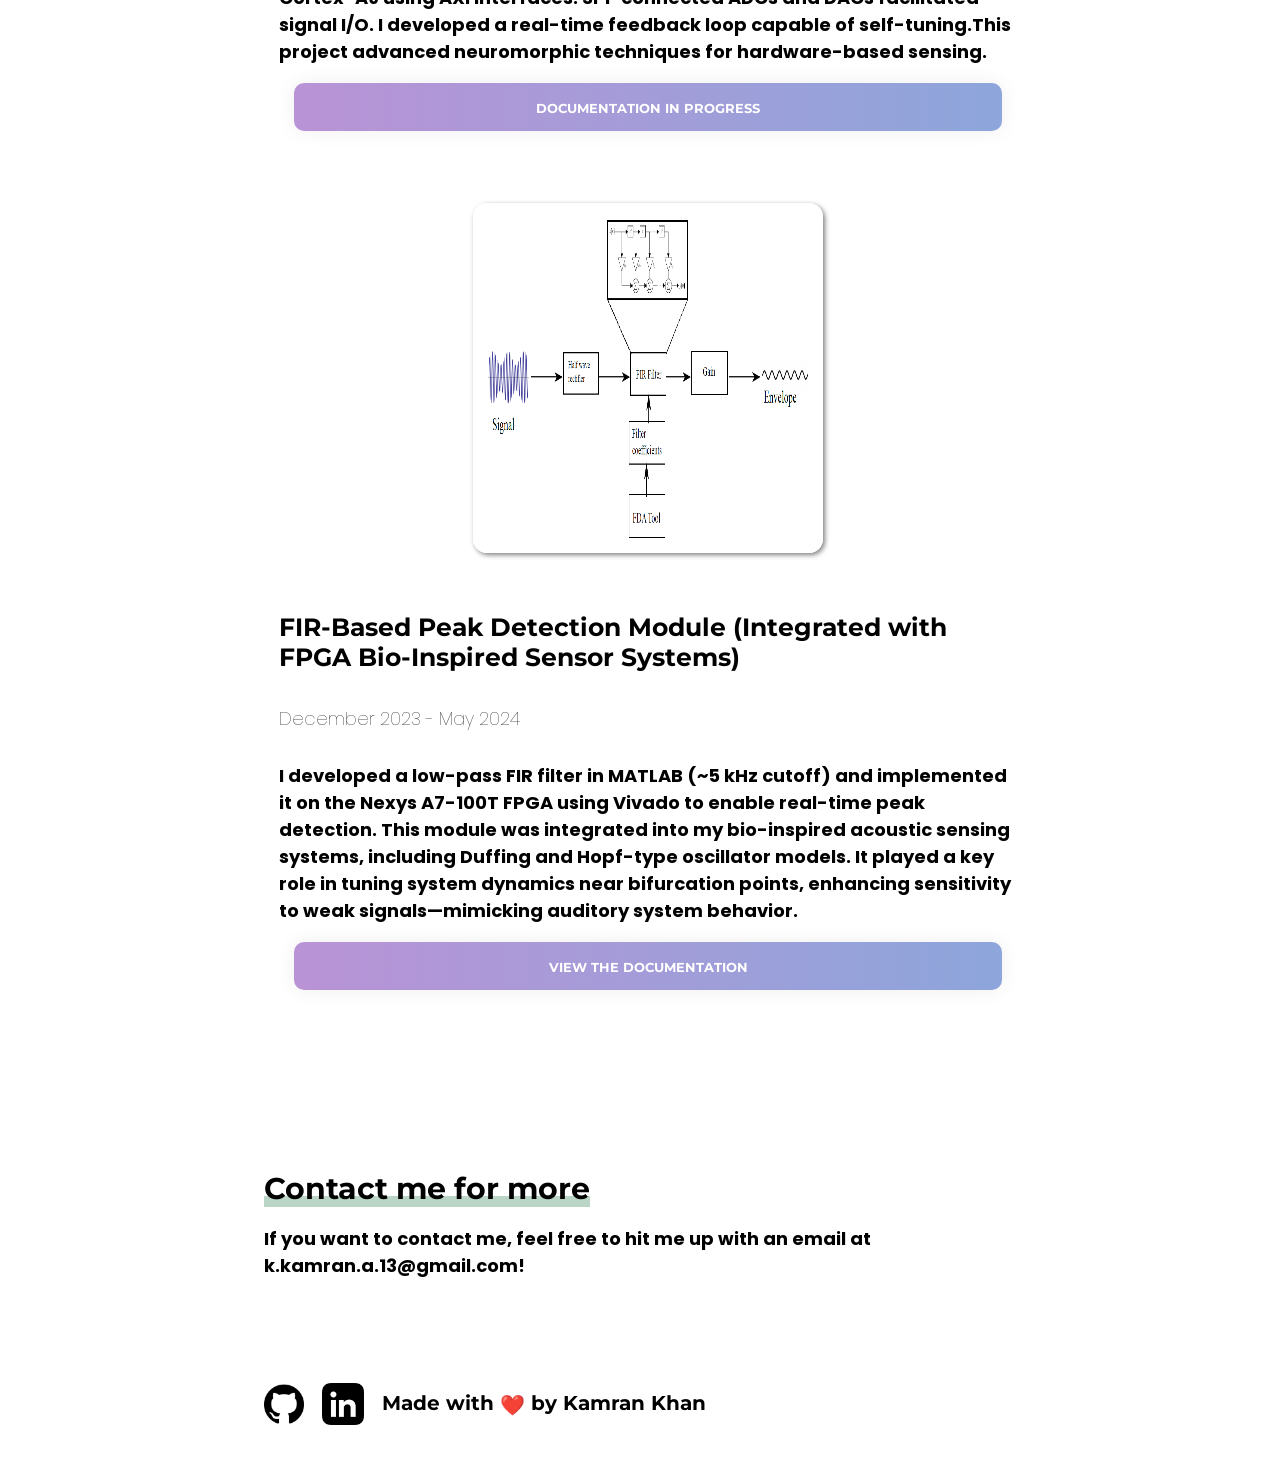
==== commit 673cf51a: "Update index.html" ====
--- a/index.html
+++ b/index.html
@@ -89,12 +89,6 @@
       </div>
     </div>
 
-    <div>
-      <p style = "font-size: 18px;">
-        <span>🤖</span><a class="pointer" style = "background-image: linear-gradient(#fff 70%, #D9D48D 55%);" href="projects.html">Click here for the full catalog.<a>
-      </p>
-    </div>
-
     <div class='container margin-spacing1'>
       <div class="col-lg-5 colortest">
         <p style="text-align: center;"><img id ="myBtn" class="zoom fold imageshadow"src="images/ESP32.jpg"></p>
@@ -107,7 +101,7 @@
 A MP2307DN buck converter efficiently regulates 24 V to 3.3 V, ensuring stable power delivery to the MCU and peripherals. The system supports Wi-Fi and Bluetooth connectivity, allowing remote monitoring and configuration through the ESP32.
 
 Hardware was designed and laid out in Altium Designer, with SMD assembly, testing, and debugging performed to verify signal integrity and power efficiency.  <p>
-           <a class="btn-grad1" target="_blank" href="https://github.com/kkkamran19/Motor_Controller_STM32F407_Board"><span>Access the Project<</span></a>
+           <a class="btn-grad1" target="_blank" href="https://github.com/kkkamran19/MSPM_IO_Expander_Board"><span>Access the Project<</span></a>
         </p>
 
       </div>
